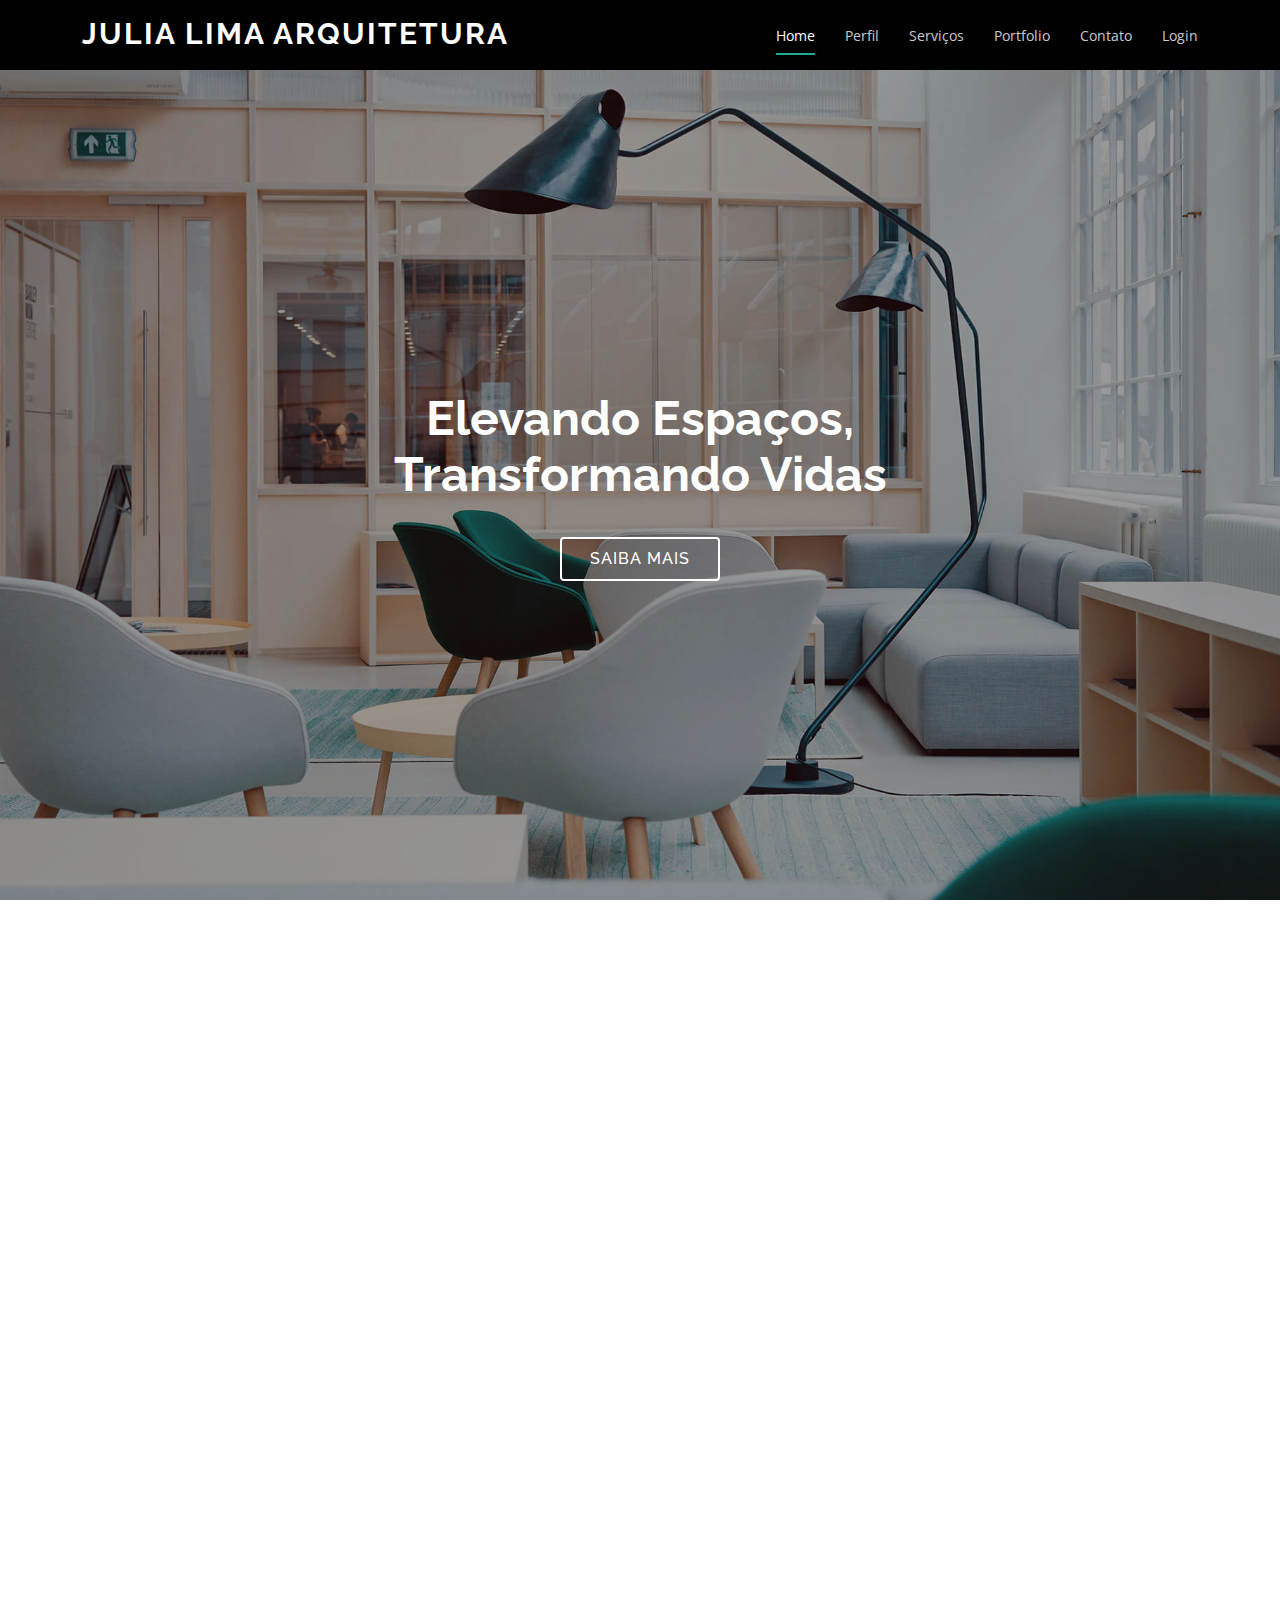
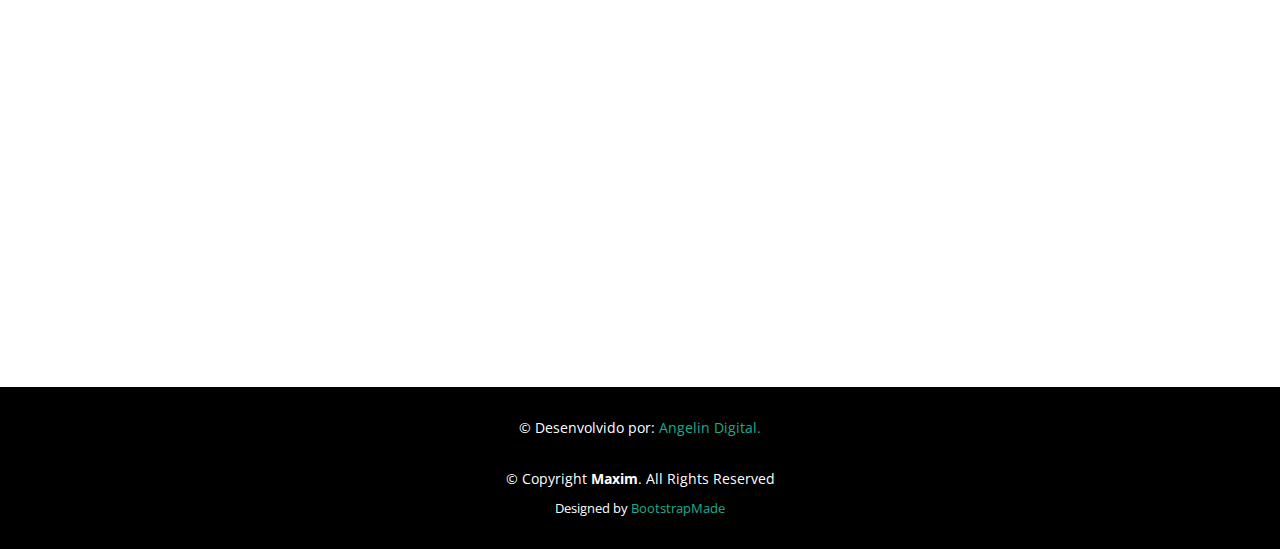
==== index.html @ 2c395875 "Add files via upload" ====
<!DOCTYPE html>
<html lang="pt-br">

<head>
  <meta charset="utf-8">
  <meta content="width=device-width, initial-scale=1.0" name="viewport">

  <title>Julia Lima Arquitetura</title>
  <meta content="Desenvolvimento de projeto de Arquitetura de Interiores " name="description">
  <meta content="projeto de arquitura, projeto comercial, projeto residencial, arquitetura de interiores, desing de interiores, projeto de consultorio, arquiteto belo horizonte, arquiteto itauna, arquitetura" name="keywords">

  <!-- Favicons -->
  <link href="assets/img/logo.ico" rel="icon">

  <!-- Google Fonts -->
  <link href="https://fonts.googleapis.com/css?family=Open+Sans:300,300i,400,400i,600,600i,700,700i|Raleway:300,300i,400,400i,500,500i,600,600i,700,700i|Poppins:300,300i,400,400i,500,500i,600,600i,700,700i" rel="stylesheet">

  <!-- Vendor CSS Files -->
  <link href="assets/vendor/aos/aos.css" rel="stylesheet">
  <link href="assets/vendor/bootstrap/css/bootstrap.min.css" rel="stylesheet">
  <link href="assets/vendor/bootstrap-icons/bootstrap-icons.css" rel="stylesheet">
  <link href="assets/vendor/boxicons/css/boxicons.min.css" rel="stylesheet">
  <link href="assets/vendor/glightbox/css/glightbox.min.css" rel="stylesheet">
  <link href="assets/vendor/swiper/swiper-bundle.min.css" rel="stylesheet">

  <!-- Template Main CSS File -->
  <link href="assets/css/style.css" rel="stylesheet">

  <!-- =======================================================
  * Template Name: Maxim
  * Updated: Sep 18 2023 with Bootstrap v5.3.2
  * Template URL: https://bootstrapmade.com/maxim-free-onepage-bootstrap-theme/
  * Author: BootstrapMade.com
  * License: https://bootstrapmade.com/license/
  ======================================================== -->
</head>

<body>

  <!-- ======= Header ======= -->
  <header id="header" class="fixed-top d-flex align-items-center">
    <div class="container d-flex justify-content-between">

      <div class="logo">
        <h1><a href="index.html">Julia Lima Arquitetura</a></h1>
        <!-- Uncomment below if you prefer to use an image logo -->
        <!-- <a href="index.html"><img src="assets/img/logo.png" alt="" class="img-fluid"></a>-->
      </div>

      <nav id="navbar" class="navbar">
        <ul>
          <li><a class="nav-link scrollto active" href="#hero">Home</a></li>
          <li><a class="nav-link scrollto" href="#about">Perfil</a></li>
          <li><a class="nav-link scrollto" href="#services">Serviços</a></li>
          <li><a class="nav-link scrollto " href="#portfolio">Portfolio</a></li>
          <li><a class="nav-link scrollto" href="#contact">Contato</a></li>
          <li><a class="nav-link scrollto " href="./login.html">Login</a></li>

          
          <!--Comentado abaixo sessão de time e menu dropdown não necessário no momento-->
          <!--
          <li><a class="nav-link scrollto" href="#team">Team</a></li>
          <li class="dropdown"><a href="#"><span>Drop Down</span> <i class="bi bi-chevron-down"></i></a>
            <ul>
              <li><a href="#">Drop Down 1</a></li>
              <li class="dropdown"><a href="#"><span>Deep Drop Down</span> <i class="bi bi-chevron-right"></i></a>
                <ul>
                  <li><a href="#">Deep Drop Down 1</a></li>
                  <li><a href="#">Deep Drop Down 2</a></li>
                  <li><a href="#">Deep Drop Down 3</a></li>
                  <li><a href="#">Deep Drop Down 4</a></li>
                  <li><a href="#">Deep Drop Down 5</a></li>
                </ul>
              </li>
              <li><a href="#">Drop Down 2</a></li>
              <li><a href="#">Drop Down 3</a></li>
              <li><a href="#">Drop Down 4</a></li>
            </ul>
          </li>
          -->
        </ul>
        <i class="bi bi-list mobile-nav-toggle"></i>
      </nav><!-- .navbar -->

    </div>
  </header><!-- End Header -->

  <!-- ======= Hero Section ======= -->
  <section id="hero" class="d-flex flex-column justify-content-center align-items-center">
    <div class="container text-center text-md-left" data-aos="fade-up">
      <h1>Elevando Espaços,<br>Transformando Vidas</h1>
      <h2></h2>
      <a href="#about" class="btn-get-started scrollto">Saiba mais</a>
    </div>
  </section><!-- End Hero -->

  <main id="main">

    <!-- ======= About Section ======= -->
    <section id="about" class="about">
      <div class="container">

        <div class="row">
          <div class="col-xl-6 col-lg-7" data-aos="fade-right">
            <img src="assets/img/julia.jpg" class="img-fluid" alt="">
          </div>
          <div class="col-xl-6 col-lg-5 pt-5 pt-lg-0">
            <h3 data-aos="fade-up">Equilibrando Forma e Função:
            </h3>
            <p data-aos="fade-up">
              Bem-vindo ao nosso escritório, aqui priorizamos espaços funcionais e esteticamente cativantes. Buscamos criar interiores que contem histórias, refletindo a personalidade e necessidades dos clientes. Cada projeto começa com uma compreensão profunda das aspirações do cliente. Valorizamos o equilíbrio entre forma e função, escolhendo cada elemento com propósito. Nosso compromisso com a inovação sustentável é fundamental. A colaboração estreita e transparência são essenciais para resultados excepcionais
            </p>
            <div class="icon-box" data-aos="fade-up">
              <i class="bx bx-receipt"></i>
              <h4>Arquitetura de interiores</h4>
              <p>Nosso escritório é especializado em arquitetura de interiores</p>
            </div>

            <div class="icon-box" data-aos="fade-up" data-aos-delay="100">
              <i class="bx bx-cube-alt"></i>
              <h4>Atendimento presencial </h4>
              <p> Atendimento presencial em Belo Horizonte, Itaúna e em toda região</p>
            </div>

            <div class="icon-box" data-aos="fade-up" data-aos-delay="200">
              <i class="bx bx-cube-alt"></i>
              <h4>Atendimento Virtual</h4>
              <p>Atendimento virtual em todo o Brasil</p>
            </div>

          </div>
        </div>

      </div>
    </section><!-- End About Section -->

    <!-- ======= Services Section ======= -->
    <section id="services" class="services section-bg">
      <div class="container">

        <div class="section-title" data-aos="fade-up">
          <h2>Serviços Oferecidos </h2>
          <p>Aqui está demonstração dos serviços ofereçidos pelo escritório</p>
        </div>

        <div class="row">
          <div class="col-md-6 col-lg-3 d-flex align-items-stretch mb-5 mb-lg-0" data-aos="fade-up">
            <div class="icon-box icon-box-pink">
              <div class="icon"><i class="bx bxl-dribbble"></i></div>
              <h4 class="title"><a href="">Projeto Residencial de Interiores</a></h4>
              <p class="description">Criação de ambientes acolhedores e funcionais para residências.</p>
            </div>
          </div>

          <div class="col-md-6 col-lg-3 d-flex align-items-stretch mb-5 mb-lg-0" data-aos="fade-up" data-aos-delay="100">
            <div class="icon-box icon-box-cyan">
              <div class="icon"><i class="bx bx-file"></i></div>
              <h4 class="title"><a href="">Design de Espaços Comerciais</a></h4>
              <p class="description">
                Ambientes atraentes e funcionais para estabelecimentos comerciais.
              </p>
            </div>
          </div>

          <div class="col-md-6 col-lg-3 d-flex align-items-stretch mb-5 mb-lg-0" data-aos="fade-up" data-aos-delay="200">
            <div class="icon-box icon-box-green">
              <div class="icon"><i class="bx bx-tachometer"></i></div>
              <h4 class="title"><a href="">Planejamento de Ambientes Corporativo</a></h4>
              <p class="description">
                Escritórios eficientes e inspiradores para ambientes de trabalho.
              </p>
            </div>
          </div>

          <div class="col-md-6 col-lg-3 d-flex align-items-stretch mb-5 mb-lg-0" data-aos="fade-up" data-aos-delay="300">
            <div class="icon-box icon-box-blue">
              <div class="icon"><i class="bx bx-world"></i></div>
              <h4 class="title"><a href="">Consultoria em Design de Interiores</a></h4>
              <p class="description">
                Orientações especializadas em design.</p>
            </div>
          </div>

        </div>

      </div>
    </section><!-- End Services Section -->

    <!-- ======= Steps Section ======= -->
    <!--
    <section id="steps" class="steps section-bg">
      <div class="container">

        <div class="row no-gutters">
          <h3 data-aos="fade-up">Saiba mais como funciona um projeto de arquitetura de Interiores</h3>

          <div class="col-lg-4 col-md-6 content-item" data-aos="fade-in">
            <span>01</span>
            <h4>Briefing</h4>
            <p>Explicação de como é </p>
          </div>

          <div class="col-lg-4 col-md-6 content-item" data-aos="fade-in" data-aos-delay="100">
            <span>02</span>
            <h4>Pré Projeto</h4>
            <p>Dolorem est fugiat occaecati voluptate velit esse. Dicta veritatis dolor quod et vel dire leno para dest</p>
          </div>

          <div class="col-lg-4 col-md-6 content-item" data-aos="fade-in" data-aos-delay="200">
            <span>03</span>
            <h4> Projeto</h4>
            <p>Molestiae officiis omnis illo asperiores. Aut doloribus vitae sunt debitis quo vel nam quis</p>
          </div>

          <div class="col-lg-4 col-md-6 content-item" data-aos="fade-in" data-aos-delay="300">
            <span>04</span>
            <h4>Execução </h4>
            <p>Inventore quo sint a sint rerum. Distinctio blanditiis deserunt quod soluta quod nam mider lando casa</p>
          </div>

          <div class="col-lg-4 col-md-6 content-item" data-aos="fade-in" data-aos-delay="400">
            <span>05</span>
            <h4>Sapiente Magnam</h4>
            <p>Vitae dolorem in deleniti ipsum omnis tempore voluptatem. Qui possimus est repellendus est quibusdam</p>
          </div>

          <div class="col-lg-4 col-md-6 content-item" data-aos="fade-in" data-aos-delay="500">
            <span>06</span>
            <h4>Facilis Impedit</h4>
            <p>Quis eum numquam veniam ea voluptatibus voluptas. Excepturi aut nostrum repudiandae voluptatibus corporis sequi</p>
          </div>

        </div>

      </div>
    </section>--><!-- End Steps Section -->

    <!-- Vou comentar a página de features pois não vai ser util no momento--> 
    <!-- ======= Features Section ======= -->
    <!--
    <section id="features" class="features">
      <div class="container">

        <div class="row">
          <div class="col-lg-4 mb-5 mb-lg-0" data-aos="fade-right">
            <ul class="nav nav-tabs flex-column">
              <li class="nav-item">
                <a class="nav-link active show" data-bs-toggle="tab" href="#tab-1">
                  <h4>Modi sit est</h4>
                  <p>Quis excepturi porro totam sint earum quo nulla perspiciatis eius.</p>
                </a>
              </li>
              <li class="nav-item mt-2">
                <a class="nav-link" data-bs-toggle="tab" href="#tab-2">
                  <h4>Unde praesentium sed</h4>
                  <p>Voluptas vel esse repudiandae quo excepturi.</p>
                </a>
              </li>
              <li class="nav-item mt-2">
                <a class="nav-link" data-bs-toggle="tab" href="#tab-3">
                  <h4>Pariatur explicabo vel</h4>
                  <p>Velit veniam ipsa sit nihil blanditiis mollitia natus.</p>
                </a>
              </li>
              <li class="nav-item mt-2">
                <a class="nav-link" data-bs-toggle="tab" href="#tab-4">
                  <h4>Nostrum qui quasi</h4>
                  <p>Ratione hic sapiente nostrum doloremque illum nulla praesentium id</p>
                </a>
              </li>
            </ul>
          </div>
          <div class="col-lg-7 ml-auto" data-aos="fade-left">
            <div class="tab-content">
              <div class="tab-pane active show" id="tab-1">
                <figure>
                  <img src="assets/img/features-1.png" alt="" class="img-fluid">
                </figure>
              </div>
              <div class="tab-pane" id="tab-2">
                <figure>
                  <img src="assets/img/features-2.png" alt="" class="img-fluid">
                </figure>
              </div>
              <div class="tab-pane" id="tab-3">
                <figure>
                  <img src="assets/img/features-3.png" alt="" class="img-fluid">
                </figure>
              </div>
              <div class="tab-pane" id="tab-4">
                <figure>
                  <img src="assets/img/features-4.png" alt="" class="img-fluid">
                </figure>
              </div>
            </div>
          </div>
        </div>

      </div>
    -->
    </section><!-- End Features Section -->
  
    <!-- Vou comentar seção abaixo pois ainda não temos-->


    <!-- ======= Testimonials Section ======= -->
    <!--
    <section id="testimonials" class="testimonials">
      <div class="container">

        <div class="section-title" data-aos="fade-up">
          <h2>Testimonials</h2>
          <p>Magnam dolores commodi suscipit. Necessitatibus eius consequatur ex aliquid fuga eum quidem. Sit sint consectetur velit. Quisquam quos quisquam cupiditate. Et nemo qui impedit suscipit alias ea. Quia fugiat sit in iste officiis commodi quidem hic quas.</p>
        </div>

        <div class="testimonials-slider swiper" data-aos="fade-up" data-aos-delay="100">
          <div class="swiper-wrapper">

            <div class="swiper-slide">
              <div class="testimonial-item">
                <p>
                  <i class="bx bxs-quote-alt-left quote-icon-left"></i>
                  Proin iaculis purus consequat sem cure digni ssim donec porttitora entum suscipit rhoncus. Accusantium quam, ultricies eget id, aliquam eget nibh et. Maecen aliquam, risus at semper.
                  <i class="bx bxs-quote-alt-right quote-icon-right"></i>
                </p>
                <img src="assets/img/testimonials/testimonials-1.jpg" class="testimonial-img" alt="">
                <h3>Saul Goodman</h3>
                <h4>Ceo &amp; Founder</h4>
              </div>
            </div>
            
            < End testimonial item >
            Outros itens de Testimonial são identicos, exclui os demais
          </div>
          <div class="swiper-pagination"></div>
        </div>

      </div> 
   
    </section> --><!-- End Testimonials Section -->

    <!-- ======= Portfolio Section ======= -->
    <section id="portfolio" class="portfolio section-bg">
      <div class="container">

        <div class="section-title" data-aos="fade-up">
          <h2>Portfolio</h2>
          <p>Conheça mais sobre nossos projetos</p>
        </div>

        <div class="row" data-aos="fade-up">
          <div class="col-lg-12 d-flex justify-content-center">
            <ul id="portfolio-flters">
              <li data-filter="*" class="filter-active">Todos</li>
              <li data-filter=".filter-resQ">Quartos</li>
              <li data-filter=".filter-resS">Salas</li>
              <li data-filter=".filter-comerc">Comerciais</li>
              <li data-filter=".filter-consult">Consultórios</li>

            </ul>
          </div>
        </div>

        <div class="row portfolio-container" data-aos="fade-up">

          <div class="col-lg-4 col-md-6 portfolio-item filter-app">
            <div class="portfolio-wrap">
              <img src="assets/img/portfolio/portfolio-1.jpg" class="img-fluid" alt="">
              <div class="portfolio-info">
                <h4>Itaúna</h4>
                <p>Quarto</p>
                <div class="portfolio-links">
                  <a href="assets/img/portfolio/portfolio-1.jpg" data-gallery="portfolioGallery" class="portfolio-lightbox" title="App 1"><i class="bx bx-plus"></i></a>
                  <a href="portfolio-details.html" title="More Details"><i class="bx bx-link"></i></a>
                </div>
              </div>
            </div>
          </div>

          <div class="col-lg-4 col-md-6 portfolio-item filter-web">
            <div class="portfolio-wrap">
              <img src="assets/img/portfolio/portfolio-2.jpg" class="img-fluid" alt="">
              <div class="portfolio-info">
                <h4>Savassi</h4>
                <p>Quarto casal</p>
                <div class="portfolio-links">
                  <a href="assets/img/portfolio/portfolio-2.jpg" data-gallery="portfolioGallery" class="portfolio-lightbox" title="Web 3"><i class="bx bx-plus"></i></a>
                  <a href="portfolio-details.html" title="More Details"><i class="bx bx-link"></i></a>
                </div>
              </div>
            </div>
          </div>

          <div class="col-lg-4 col-md-6 portfolio-item filter-comerc">
            <div class="portfolio-wrap">
              <img src="./assets/img/portfolio/armazem-1.jpg" class="img-fluid" alt="">
              <div class="portfolio-info">
                <h4>Armázem 85</h4>
                <p>Mercado de produtos</p>
                <div class="portfolio-links">
                  <a href="./assets/img/portfolio/armazem-1.jpg" data-gallery="portfolioGallery" class="portfolio-lightbox" title="Armazem 85"><i class="bx bx-plus"></i></a>
                  <a href="./portfolio-pages/armazem85.html" title=" Saiba mais"><i class="bx bx-link"></i></a>
                </div>
              </div>
            </div>
          </div>



        </div>

      </div>
    </section><!-- End Portfolio Section -->
    <!-- Por enquanto sem time de escritorio, adiconar posteriormente-->
    <!-- ======= Team Section ======= -->
    <!--
    <section id="team" class="team">
      <div class="container">

        <div class="section-title" data-aos="fade-up">
          <h2>Team</h2>
          <p>Magnam dolores commodi suscipit. Necessitatibus eius consequatur ex aliquid fuga eum quidem. Sit sint consectetur velit. Quisquam quos quisquam cupiditate. Et nemo qui impedit suscipit alias ea. Quia fugiat sit in iste officiis commodi quidem hic quas.</p>
        </div>

        <div class="row">

          <div class="col-xl-3 col-lg-4 col-md-6" data-aos="fade-up">
            <div class="member">
              <img src="assets/img/team/team-1.jpg" class="img-fluid" alt="">
              <div class="member-info">
                <div class="member-info-content">
                  <h4>Walter White</h4>
                  <span>Chief Executive Officer</span>
                </div>
                <div class="social">
                  <a href=""><i class="bi bi-twitter"></i></a>
                  <a href=""><i class="bi bi-facebook"></i></a>
                  <a href=""><i class="bi bi-instagram"></i></a>
                  <a href=""><i class="bi bi-linkedin"></i></a>
                </div>
              </div>
            </div>
          </div>

          <div class="col-xl-3 col-lg-4 col-md-6" data-aos="fade-up" data-aos-delay="100">
            <div class="member">
              <img src="assets/img/team/team-2.jpg" class="img-fluid" alt="">
              <div class="member-info">
                <div class="member-info-content">
                  <h4>Sarah Jhonson</h4>
                  <span>Product Manager</span>
                </div>
                <div class="social">
                  <a href=""><i class="bi bi-twitter"></i></a>
                  <a href=""><i class="bi bi-facebook"></i></a>
                  <a href=""><i class="bi bi-instagram"></i></a>
                  <a href=""><i class="bi bi-linkedin"></i></a>
                </div>
              </div>
            </div>
          </div>

          <div class="col-xl-3 col-lg-4 col-md-6" data-aos="fade-up" data-aos-delay="200">
            <div class="member">
              <img src="assets/img/team/team-3.jpg" class="img-fluid" alt="">
              <div class="member-info">
                <div class="member-info-content">
                  <h4>William Anderson</h4>
                  <span>CTO</span>
                </div>
                <div class="social">
                  <a href=""><i class="bi bi-twitter"></i></a>
                  <a href=""><i class="bi bi-facebook"></i></a>
                  <a href=""><i class="bi bi-instagram"></i></a>
                  <a href=""><i class="bi bi-linkedin"></i></a>
                </div>
              </div>
            </div>
          </div>

          <div class="col-xl-3 col-lg-4 col-md-6" data-aos="fade-up" data-aos-delay="300">
            <div class="member">
              <img src="assets/img/team/team-4.jpg" class="img-fluid" alt="">
              <div class="member-info">
                <div class="member-info-content">
                  <h4>Amanda Jepson</h4>
                  <span>Accountant</span>
                </div>
                <div class="social">
                  <a href=""><i class="bi bi-twitter"></i></a>
                  <a href=""><i class="bi bi-facebook"></i></a>
                  <a href=""><i class="bi bi-instagram"></i></a>
                  <a href=""><i class="bi bi-linkedin"></i></a>
                </div>
              </div>
            </div>
          </div>

        </div>

      </div>
    </section>--><!-- End Team Section -->

    <!-- ======= F.A.Q Section ======= -->
    <!--
    <section id="faq" class="faq section-bg">
      <div class="container">

        <div class="section-title" data-aos="fade-up">
          <h2>Dúvidas comuns e perguntas frequentes</h2>
          <p>Magnam dolores commodi suscipit. Necessitatibus eius consequatur ex aliquid fuga eum quidem. Sit sint consectetur velit. Quisquam quos quisquam cupiditate. Et nemo qui impedit suscipit alias ea. Quia fugiat sit in iste officiis commodi quidem hic quas.</p>
        </div>

        <div class="faq-list">
          <ul>
            <li data-aos="fade-up">
              <i class="bx bx-help-circle icon-help"></i> <a data-bs-toggle="collapse" class="collapse" data-bs-target="#faq-list-1">Non consectetur a erat nam at lectus urna duis? <i class="bx bx-chevron-down icon-show"></i><i class="bx bx-chevron-up icon-close"></i></a>
              <div id="faq-list-1" class="collapse show" data-bs-parent=".faq-list">
                <p>
                  Feugiat pretium nibh ipsum consequat. Tempus iaculis urna id volutpat lacus laoreet non curabitur gravida. Venenatis lectus magna fringilla urna porttitor rhoncus dolor purus non.
                </p>
              </div>
            </li>

            <li data-aos="fade-up" data-aos-delay="100">
              <i class="bx bx-help-circle icon-help"></i> <a data-bs-toggle="collapse" data-bs-target="#faq-list-2" class="collapsed">Feugiat scelerisque varius morbi enim nunc? <i class="bx bx-chevron-down icon-show"></i><i class="bx bx-chevron-up icon-close"></i></a>
              <div id="faq-list-2" class="collapse" data-bs-parent=".faq-list">
                <p>
                  Dolor sit amet consectetur adipiscing elit pellentesque habitant morbi. Id interdum velit laoreet id donec ultrices. Fringilla phasellus faucibus scelerisque eleifend donec pretium. Est pellentesque elit ullamcorper dignissim. Mauris ultrices eros in cursus turpis massa tincidunt dui.
                </p>
              </div>
            </li>

            <li data-aos="fade-up" data-aos-delay="200">
              <i class="bx bx-help-circle icon-help"></i> <a data-bs-toggle="collapse" data-bs-target="#faq-list-3" class="collapsed">Dolor sit amet consectetur adipiscing elit? <i class="bx bx-chevron-down icon-show"></i><i class="bx bx-chevron-up icon-close"></i></a>
              <div id="faq-list-3" class="collapse" data-bs-parent=".faq-list">
                <p>
                  Eleifend mi in nulla posuere sollicitudin aliquam ultrices sagittis orci. Faucibus pulvinar elementum integer enim. Sem nulla pharetra diam sit amet nisl suscipit. Rutrum tellus pellentesque eu tincidunt. Lectus urna duis convallis convallis tellus. Urna molestie at elementum eu facilisis sed odio morbi quis
                </p>
              </div>
            </li>

            <li data-aos="fade-up" data-aos-delay="300">
              <i class="bx bx-help-circle icon-help"></i> <a data-bs-toggle="collapse" data-bs-target="#faq-list-4" class="collapsed">Tempus quam pellentesque nec nam aliquam sem et tortor consequat? <i class="bx bx-chevron-down icon-show"></i><i class="bx bx-chevron-up icon-close"></i></a>
              <div id="faq-list-4" class="collapse" data-bs-parent=".faq-list">
                <p>
                  Molestie a iaculis at erat pellentesque adipiscing commodo. Dignissim suspendisse in est ante in. Nunc vel risus commodo viverra maecenas accumsan. Sit amet nisl suscipit adipiscing bibendum est. Purus gravida quis blandit turpis cursus in.
                </p>
              </div>
            </li>

            <li data-aos="fade-up" data-aos-delay="400">
              <i class="bx bx-help-circle icon-help"></i> <a data-bs-toggle="collapse" data-bs-target="#faq-list-5" class="collapsed">Tortor vitae purus faucibus ornare. Varius vel pharetra vel turpis nunc eget lorem dolor? <i class="bx bx-chevron-down icon-show"></i><i class="bx bx-chevron-up icon-close"></i></a>
              <div id="faq-list-5" class="collapse" data-bs-parent=".faq-list">
                <p>
                  Laoreet sit amet cursus sit amet dictum sit amet justo. Mauris vitae ultricies leo integer malesuada nunc vel. Tincidunt eget nullam non nisi est sit amet. Turpis nunc eget lorem dolor sed. Ut venenatis tellus in metus vulputate eu scelerisque.
                </p>
              </div>
            </li>

          </ul>
        </div>

      </div>
    </section>--><!-- End F.A.Q Section -->

    <!-- ======= Contact Section ======= -->
    <section id="contact" class="contact">
      <div class="container">

        <div class="section-title" data-aos="fade-up">
          <h2>Contato:</h2>
          <p>Entre em contato e descubra como podemos transformar seus espaços em lugares de inspiração e conforto, onde cada detalhe é um reflexo autêntico de quem você é. Juntos, vamos criar ambientes que transcendem o ordinário e se tornam verdadeiramente extraordinários.
          </p>
        </div>

        <div class="row no-gutters justify-content-center" data-aos="fade-up">

          <div class="col-lg-5 d-flex align-items-stretch">
            <div class="info">
              <!-- comentar endereço uma vez que não temos-->
              <!--
              <div class="address">
                <i class="bi bi-geo-alt"></i>
                <h4>Localização:</h4>
                <p>A108 Adam Street, New York, NY 535022</p>
              </div> -->

              <div class="email mt-4">
                <a href="mailto:arquitetura.julialima@gmail.com"><i class="bi bi-envelope"></i></a>
                <h4>Email:</h4>
                <a href="mailto:arquitetura.julialima@gmail.com"><p>arquitetura.julialima@gmail.com</p></a>
              </div>

              <div class="phone mt-4">
                <i class="bi bi-phone"></i>
                <h4>Telefone:</h4>
                <p>+37 9939 9921</p>
              </div>

              <div class="phone mt-4">
                <a href="https://wa.me/5537999399921/?text=Estou%20interessado%20%20em projeto%20de%20arquitetura"><i class="bi bi-whatsapp"></i></a>
                <h4>Whats App</h4>
                <a class="link-body-emphasis"  href="https://wa.me/5537999399921/?text=Estou%20interessado%20%20em projeto%20de%20arquitetura"><p>Se preferir entre em contato através do waths app no número acima</p></a>

              </div>

              <div class="phone mt-4">
                <a href="https://www.instagram.com/julialima.arquitetura/"><i class="bi bi-instagram"></i></a>
                <h4>Instagram</h4>
                <a class="link-body-emphasis"  href="https://www.instagram.com/julialima.arquitetura/"><p>Se preferir entre em contato através do Instagrame veja por lá outros projetos</p></a>

              </div>

            </div>

          </div>
          <!-- mapa do google oculto por ora-->
          <!--

          <div class="col-lg-5 d-flex align-items-stretch">
            <iframe style="border:0; width: 100%; height: 270px;" src="https://www.google.com/maps/embed?pb=!1m14!1m8!1m3!1d12097.433213460943!2d-74.0062269!3d40.7101282!3m2!1i1024!2i768!4f13.1!3m3!1m2!1s0x0%3A0xb89d1fe6bc499443!2sDowntown+Conference+Center!5e0!3m2!1smk!2sbg!4v1539943755621" frameborder="0" allowfullscreen></iframe>
          </div>
          -->

        </div>
        <!--Formulario de contato oculto por ora-->
        <!--

        <div class="row mt-5 justify-content-center" data-aos="fade-up">
          <div class="col-lg-10">
            <form action="forms/contact.php" method="post" role="form" class="php-email-form">
              <div class="row">
                <div class="col-md-6 form-group">
                  <input type="text" name="name" class="form-control" id="name" placeholder="Your Name" required>
                </div>
                <div class="col-md-6 form-group mt-3 mt-md-0">
                  <input type="email" class="form-control" name="email" id="email" placeholder="Your Email" required>
                </div>
              </div>
              <div class="form-group mt-3">
                <input type="text" class="form-control" name="subject" id="subject" placeholder="Subject" required>
              </div>
              <div class="form-group mt-3">
                <textarea class="form-control" name="message" rows="5" placeholder="Message" required></textarea>
              </div>
              <div class="my-3">
                <div class="loading">Loading</div>
                <div class="error-message"></div>
                <div class="sent-message">Your message has been sent. Thank you!</div>
              </div>
              <div class="text-center"><button type="submit">Send Message</button></div>
            </form>
          </div>

        </div>
        -->

      </div>
    </section><!-- End Contact Section -->

  </main><!-- End #main -->

  <!-- ======= Footer ======= -->
  <footer id="footer">
    <!--
    <div class="footer-top">
      <div class="container">
        <div class="row">

          <div class="col-lg-3 col-md-6">
            <div class="footer-info">
              
              <h3>Maxim</h3>
              <p>
                A108 Adam Street <br>
                NY 535022, USA<br><br>
                <strong>Phone:</strong> +1 5589 55488 55<br>
                <strong>Email:</strong> info@example.com<br>
              </p>
            
              <h4>Acompanhe nossas redes sociais</h4>
              <div class="social-links mt-3">
                <a href="#" class="facebook"><i class="bx bxl-facebook"></i></a>
                <a href="#" class="instagram"><i class="bx bxl-instagram"></i></a>
              </div>
            </div>
          </div>
        

          <div class="col-lg-2 col-md-6 footer-links">
            <h4>Links Uteis</h4>
            <ul>
              <li><i class="bx bx-chevron-right"></i> <a href="#">Home</a></li>
              <li><i class="bx bx-chevron-right"></i> <a href="#">Àrea do cliente</a></li>
              <li><i class="bx bx-chevron-right"></i> <a href="#">Àrea do arquiteto</a></li>

            </ul>
          </div>
          

        </div>
      </div>
    </div>
      -->

    <div class="container">
      <div class="copyright">
        &copy; Desenvolvido por: <span><a href="https://drummondmd.github.io/angelin/">Angelin Digital.</a></span>
      </div>
      <div class="copyright">
        &copy; Copyright <strong><span>Maxim</span></strong>. All Rights Reserved
      </div>
      <div class="credits">
        <!-- All the links in the footer should remain intact. -->
        <!-- You can delete the links only if you purchased the pro version. -->
        <!-- Licensing information: https://bootstrapmade.com/license/ -->
        <!-- Purchase the pro version with working PHP/AJAX contact form: https://bootstrapmade.com/maxim-free-onepage-bootstrap-theme/ -->
        Designed by <a href="https://bootstrapmade.com/">BootstrapMade</a>
      </div>
    </div>
  </footer><!-- End Footer -->

  <a href="#" class="back-to-top d-flex align-items-center justify-content-center"><i class="bi bi-arrow-up-short"></i></a>

  <!-- Vendor JS Files -->
  <script src="assets/vendor/aos/aos.js"></script>
  <script src="assets/vendor/bootstrap/js/bootstrap.bundle.min.js"></script>
  <script src="assets/vendor/glightbox/js/glightbox.min.js"></script>
  <script src="assets/vendor/isotope-layout/isotope.pkgd.min.js"></script>
  <script src="assets/vendor/swiper/swiper-bundle.min.js"></script>
  <script src="assets/vendor/php-email-form/validate.js"></script>

  <!-- Template Main JS File -->
  <script src="assets/js/main.js"></script>

</body>

</html>
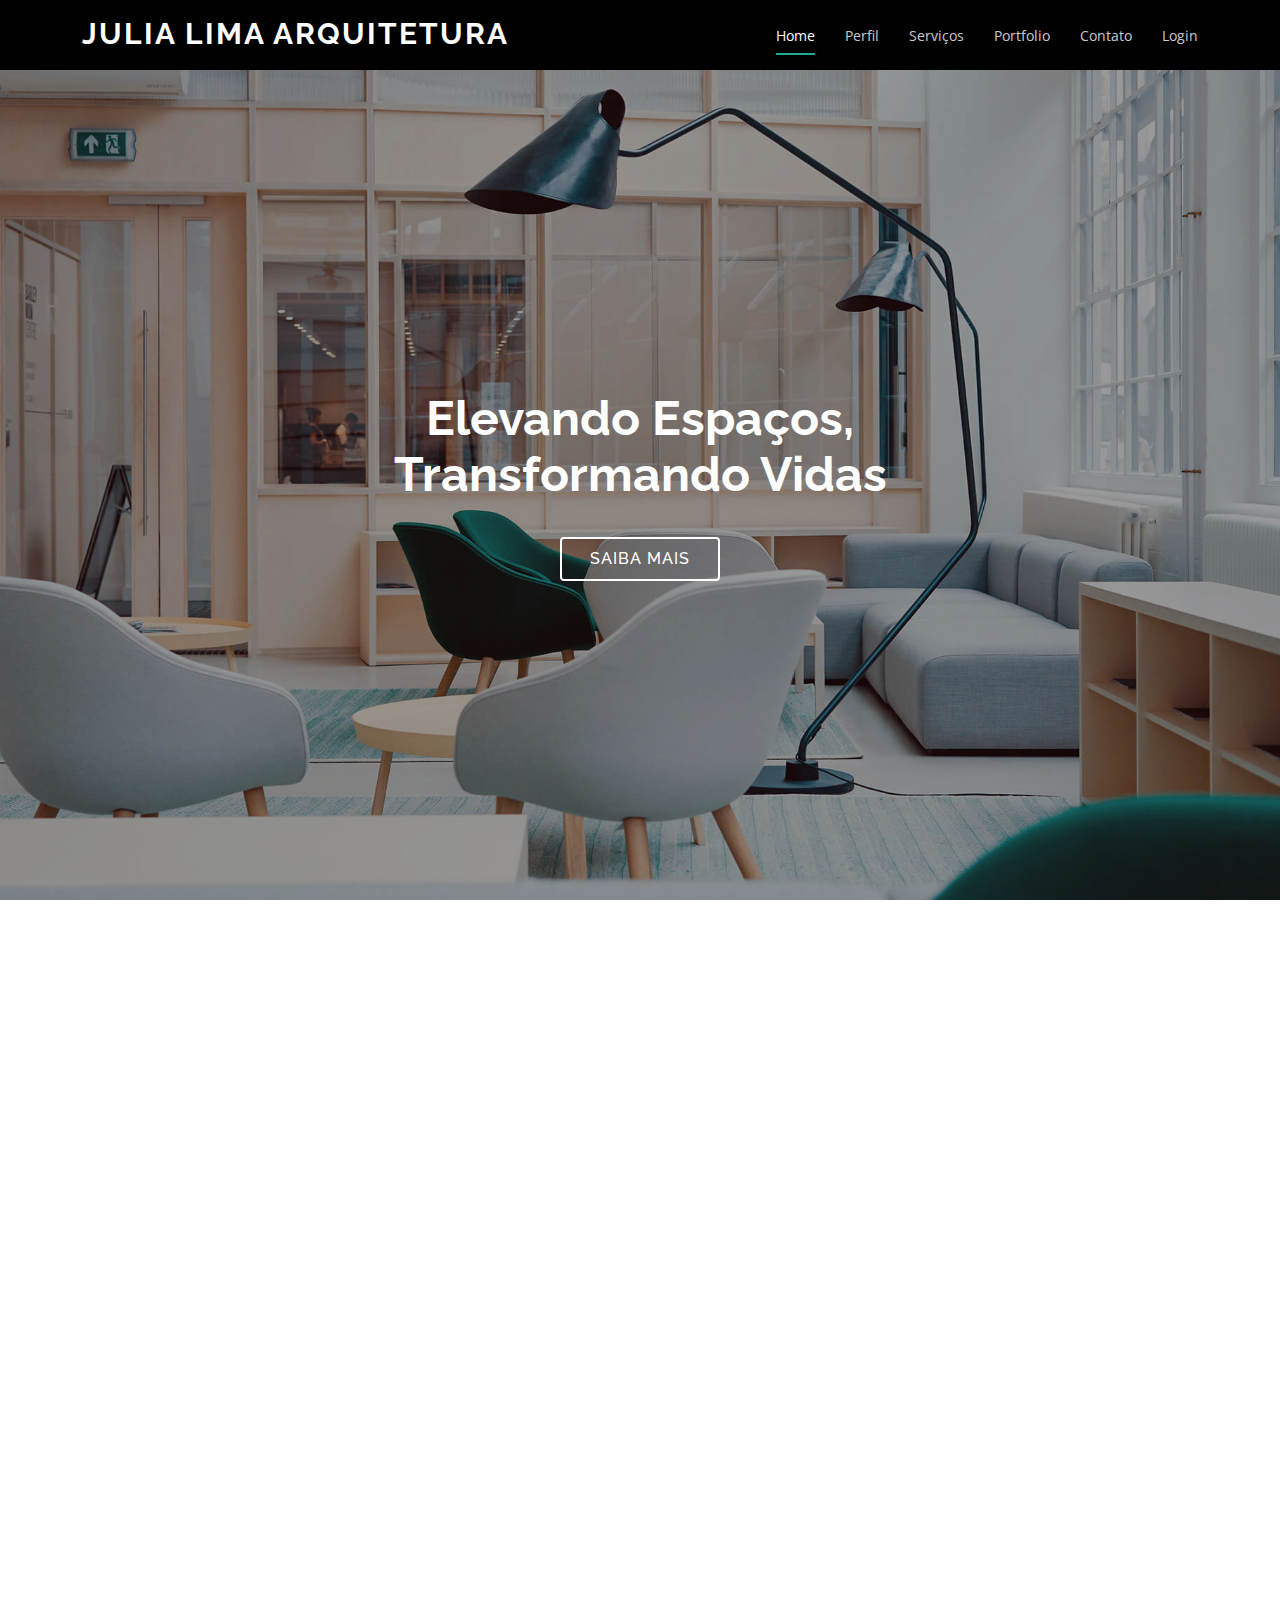
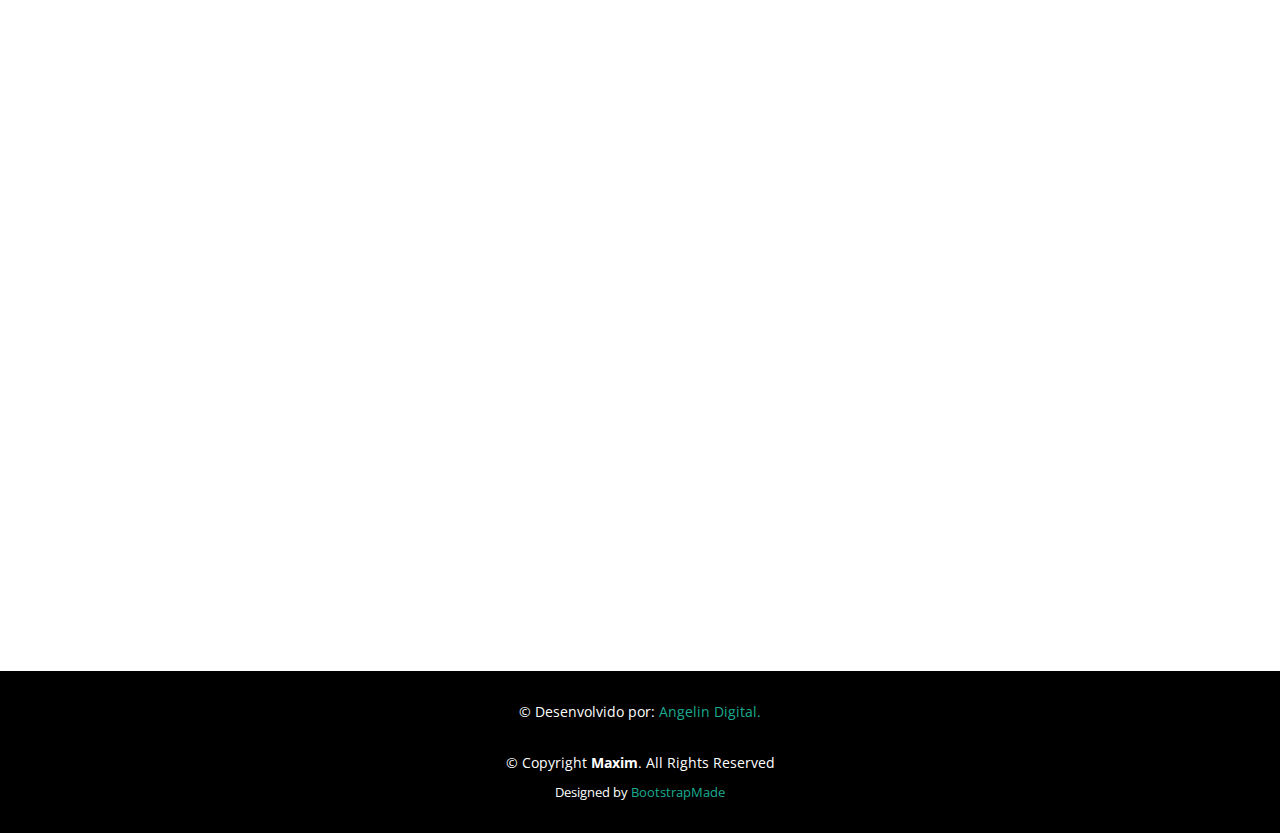
==== commit 918b39dc: "Adicionado bebe, vitorelisa, e ajustado armazem com titulo e descrição" ====
--- a/index.html
+++ b/index.html
@@ -186,158 +186,7 @@
       </div>
     </section><!-- End Services Section -->
 
-    <!-- ======= Steps Section ======= -->
-    <!--
-    <section id="steps" class="steps section-bg">
-      <div class="container">
-
-        <div class="row no-gutters">
-          <h3 data-aos="fade-up">Saiba mais como funciona um projeto de arquitetura de Interiores</h3>
-
-          <div class="col-lg-4 col-md-6 content-item" data-aos="fade-in">
-            <span>01</span>
-            <h4>Briefing</h4>
-            <p>Explicação de como é </p>
-          </div>
-
-          <div class="col-lg-4 col-md-6 content-item" data-aos="fade-in" data-aos-delay="100">
-            <span>02</span>
-            <h4>Pré Projeto</h4>
-            <p>Dolorem est fugiat occaecati voluptate velit esse. Dicta veritatis dolor quod et vel dire leno para dest</p>
-          </div>
-
-          <div class="col-lg-4 col-md-6 content-item" data-aos="fade-in" data-aos-delay="200">
-            <span>03</span>
-            <h4> Projeto</h4>
-            <p>Molestiae officiis omnis illo asperiores. Aut doloribus vitae sunt debitis quo vel nam quis</p>
-          </div>
-
-          <div class="col-lg-4 col-md-6 content-item" data-aos="fade-in" data-aos-delay="300">
-            <span>04</span>
-            <h4>Execução </h4>
-            <p>Inventore quo sint a sint rerum. Distinctio blanditiis deserunt quod soluta quod nam mider lando casa</p>
-          </div>
-
-          <div class="col-lg-4 col-md-6 content-item" data-aos="fade-in" data-aos-delay="400">
-            <span>05</span>
-            <h4>Sapiente Magnam</h4>
-            <p>Vitae dolorem in deleniti ipsum omnis tempore voluptatem. Qui possimus est repellendus est quibusdam</p>
-          </div>
-
-          <div class="col-lg-4 col-md-6 content-item" data-aos="fade-in" data-aos-delay="500">
-            <span>06</span>
-            <h4>Facilis Impedit</h4>
-            <p>Quis eum numquam veniam ea voluptatibus voluptas. Excepturi aut nostrum repudiandae voluptatibus corporis sequi</p>
-          </div>
-
-        </div>
-
-      </div>
-    </section>--><!-- End Steps Section -->
-
-    <!-- Vou comentar a página de features pois não vai ser util no momento--> 
-    <!-- ======= Features Section ======= -->
-    <!--
-    <section id="features" class="features">
-      <div class="container">
-
-        <div class="row">
-          <div class="col-lg-4 mb-5 mb-lg-0" data-aos="fade-right">
-            <ul class="nav nav-tabs flex-column">
-              <li class="nav-item">
-                <a class="nav-link active show" data-bs-toggle="tab" href="#tab-1">
-                  <h4>Modi sit est</h4>
-                  <p>Quis excepturi porro totam sint earum quo nulla perspiciatis eius.</p>
-                </a>
-              </li>
-              <li class="nav-item mt-2">
-                <a class="nav-link" data-bs-toggle="tab" href="#tab-2">
-                  <h4>Unde praesentium sed</h4>
-                  <p>Voluptas vel esse repudiandae quo excepturi.</p>
-                </a>
-              </li>
-              <li class="nav-item mt-2">
-                <a class="nav-link" data-bs-toggle="tab" href="#tab-3">
-                  <h4>Pariatur explicabo vel</h4>
-                  <p>Velit veniam ipsa sit nihil blanditiis mollitia natus.</p>
-                </a>
-              </li>
-              <li class="nav-item mt-2">
-                <a class="nav-link" data-bs-toggle="tab" href="#tab-4">
-                  <h4>Nostrum qui quasi</h4>
-                  <p>Ratione hic sapiente nostrum doloremque illum nulla praesentium id</p>
-                </a>
-              </li>
-            </ul>
-          </div>
-          <div class="col-lg-7 ml-auto" data-aos="fade-left">
-            <div class="tab-content">
-              <div class="tab-pane active show" id="tab-1">
-                <figure>
-                  <img src="assets/img/features-1.png" alt="" class="img-fluid">
-                </figure>
-              </div>
-              <div class="tab-pane" id="tab-2">
-                <figure>
-                  <img src="assets/img/features-2.png" alt="" class="img-fluid">
-                </figure>
-              </div>
-              <div class="tab-pane" id="tab-3">
-                <figure>
-                  <img src="assets/img/features-3.png" alt="" class="img-fluid">
-                </figure>
-              </div>
-              <div class="tab-pane" id="tab-4">
-                <figure>
-                  <img src="assets/img/features-4.png" alt="" class="img-fluid">
-                </figure>
-              </div>
-            </div>
-          </div>
-        </div>
-
-      </div>
-    -->
     </section><!-- End Features Section -->
-  
-    <!-- Vou comentar seção abaixo pois ainda não temos-->
-
-
-    <!-- ======= Testimonials Section ======= -->
-    <!--
-    <section id="testimonials" class="testimonials">
-      <div class="container">
-
-        <div class="section-title" data-aos="fade-up">
-          <h2>Testimonials</h2>
-          <p>Magnam dolores commodi suscipit. Necessitatibus eius consequatur ex aliquid fuga eum quidem. Sit sint consectetur velit. Quisquam quos quisquam cupiditate. Et nemo qui impedit suscipit alias ea. Quia fugiat sit in iste officiis commodi quidem hic quas.</p>
-        </div>
-
-        <div class="testimonials-slider swiper" data-aos="fade-up" data-aos-delay="100">
-          <div class="swiper-wrapper">
-
-            <div class="swiper-slide">
-              <div class="testimonial-item">
-                <p>
-                  <i class="bx bxs-quote-alt-left quote-icon-left"></i>
-                  Proin iaculis purus consequat sem cure digni ssim donec porttitora entum suscipit rhoncus. Accusantium quam, ultricies eget id, aliquam eget nibh et. Maecen aliquam, risus at semper.
-                  <i class="bx bxs-quote-alt-right quote-icon-right"></i>
-                </p>
-                <img src="assets/img/testimonials/testimonials-1.jpg" class="testimonial-img" alt="">
-                <h3>Saul Goodman</h3>
-                <h4>Ceo &amp; Founder</h4>
-              </div>
-            </div>
-            
-            < End testimonial item >
-            Outros itens de Testimonial são identicos, exclui os demais
-          </div>
-          <div class="swiper-pagination"></div>
-        </div>
-
-      </div> 
-   
-    </section> --><!-- End Testimonials Section -->
 
     <!-- ======= Portfolio Section ======= -->
     <section id="portfolio" class="portfolio section-bg">
@@ -354,6 +203,7 @@
               <li data-filter="*" class="filter-active">Todos</li>
               <li data-filter=".filter-resQ">Quartos</li>
               <li data-filter=".filter-resS">Salas</li>
+              <li data-filter=".filter-resS">Cozinhas e Lavanderias</li>
               <li data-filter=".filter-comerc">Comerciais</li>
               <li data-filter=".filter-consult">Consultórios</li>
 
@@ -363,29 +213,43 @@
 
         <div class="row portfolio-container" data-aos="fade-up">
 
-          <div class="col-lg-4 col-md-6 portfolio-item filter-app">
+          <div class="col-lg-4 col-md-6 portfolio-item filter-resQ">
             <div class="portfolio-wrap">
-              <img src="assets/img/portfolio/portfolio-1.jpg" class="img-fluid" alt="">
+              <img src="assets/img/portfolio/bebe-5.jpeg" class="img-fluid" alt="">
               <div class="portfolio-info">
-                <h4>Itaúna</h4>
-                <p>Quarto</p>
+                <h4>Quarto</h4>
+                <p>Itaúna - MG</p>
                 <div class="portfolio-links">
-                  <a href="assets/img/portfolio/portfolio-1.jpg" data-gallery="portfolioGallery" class="portfolio-lightbox" title="App 1"><i class="bx bx-plus"></i></a>
-                  <a href="portfolio-details.html" title="More Details"><i class="bx bx-link"></i></a>
+                  <a href="assets/img/portfolio/bebe-5.jpeg" data-gallery="portfolioGallery" class="portfolio-lightbox" title="App 1"><i class="bx bx-plus"></i></a>
+                  <a href="/portfolio-pages/quartobebe.html" title="Saiba mais"><i class="bx bx-link"></i></a>
                 </div>
               </div>
             </div>
           </div>
 
-          <div class="col-lg-4 col-md-6 portfolio-item filter-web">
+          <div class="col-lg-4 col-md-6 portfolio-item filter-resS">
             <div class="portfolio-wrap">
-              <img src="assets/img/portfolio/portfolio-2.jpg" class="img-fluid" alt="">
+              <img src="assets/img/portfolio/ap-santaefigenia-estarejantar1.jpeg" class="img-fluid" alt="">
               <div class="portfolio-info">
-                <h4>Savassi</h4>
+                <h4>Apartamento Santa Efigenia</h4>
+                <p>Sala estar e Jantar</p>
+                <div class="portfolio-links">
+                  <a href="assets/img/portfolio/ap-santaefigenia-estarejantar1.jpeg" data-gallery="portfolioGallery" class="portfolio-lightbox" title="Web 3"><i class="bx bx-plus"></i></a>
+                  <a href="./portfolio-pages/apsantaefigenia.html" title="Saiba mais"><i class="bx bx-link"></i></a>
+                </div>
+              </div>
+            </div>
+          </div>
+
+          <div class="col-lg-4 col-md-6 portfolio-item filter-resC">
+            <div class="portfolio-wrap">
+              <img src="assets/img/portfolio/ap-santaefigenia-quarto.jpeg" class="img-fluid" alt="">
+              <div class="portfolio-info">
+                <h4>Apartamento Santa Efigenia</h4>
                 <p>Quarto casal</p>
                 <div class="portfolio-links">
-                  <a href="assets/img/portfolio/portfolio-2.jpg" data-gallery="portfolioGallery" class="portfolio-lightbox" title="Web 3"><i class="bx bx-plus"></i></a>
-                  <a href="portfolio-details.html" title="More Details"><i class="bx bx-link"></i></a>
+                  <a href="assets/img/portfolio/ap-santaefigenia-quarto.jpeg" data-gallery="portfolioGallery" class="portfolio-lightbox" title="Web 3"><i class="bx bx-plus"></i></a>
+                  <a href="./portfolio-pages/apsantaefigenia.html" title="Saiba mais"><i class="bx bx-link"></i></a>
                 </div>
               </div>
             </div>
@@ -411,159 +275,7 @@
 
       </div>
     </section><!-- End Portfolio Section -->
-    <!-- Por enquanto sem time de escritorio, adiconar posteriormente-->
-    <!-- ======= Team Section ======= -->
-    <!--
-    <section id="team" class="team">
-      <div class="container">
-
-        <div class="section-title" data-aos="fade-up">
-          <h2>Team</h2>
-          <p>Magnam dolores commodi suscipit. Necessitatibus eius consequatur ex aliquid fuga eum quidem. Sit sint consectetur velit. Quisquam quos quisquam cupiditate. Et nemo qui impedit suscipit alias ea. Quia fugiat sit in iste officiis commodi quidem hic quas.</p>
-        </div>
-
-        <div class="row">
-
-          <div class="col-xl-3 col-lg-4 col-md-6" data-aos="fade-up">
-            <div class="member">
-              <img src="assets/img/team/team-1.jpg" class="img-fluid" alt="">
-              <div class="member-info">
-                <div class="member-info-content">
-                  <h4>Walter White</h4>
-                  <span>Chief Executive Officer</span>
-                </div>
-                <div class="social">
-                  <a href=""><i class="bi bi-twitter"></i></a>
-                  <a href=""><i class="bi bi-facebook"></i></a>
-                  <a href=""><i class="bi bi-instagram"></i></a>
-                  <a href=""><i class="bi bi-linkedin"></i></a>
-                </div>
-              </div>
-            </div>
-          </div>
-
-          <div class="col-xl-3 col-lg-4 col-md-6" data-aos="fade-up" data-aos-delay="100">
-            <div class="member">
-              <img src="assets/img/team/team-2.jpg" class="img-fluid" alt="">
-              <div class="member-info">
-                <div class="member-info-content">
-                  <h4>Sarah Jhonson</h4>
-                  <span>Product Manager</span>
-                </div>
-                <div class="social">
-                  <a href=""><i class="bi bi-twitter"></i></a>
-                  <a href=""><i class="bi bi-facebook"></i></a>
-                  <a href=""><i class="bi bi-instagram"></i></a>
-                  <a href=""><i class="bi bi-linkedin"></i></a>
-                </div>
-              </div>
-            </div>
-          </div>
-
-          <div class="col-xl-3 col-lg-4 col-md-6" data-aos="fade-up" data-aos-delay="200">
-            <div class="member">
-              <img src="assets/img/team/team-3.jpg" class="img-fluid" alt="">
-              <div class="member-info">
-                <div class="member-info-content">
-                  <h4>William Anderson</h4>
-                  <span>CTO</span>
-                </div>
-                <div class="social">
-                  <a href=""><i class="bi bi-twitter"></i></a>
-                  <a href=""><i class="bi bi-facebook"></i></a>
-                  <a href=""><i class="bi bi-instagram"></i></a>
-                  <a href=""><i class="bi bi-linkedin"></i></a>
-                </div>
-              </div>
-            </div>
-          </div>
-
-          <div class="col-xl-3 col-lg-4 col-md-6" data-aos="fade-up" data-aos-delay="300">
-            <div class="member">
-              <img src="assets/img/team/team-4.jpg" class="img-fluid" alt="">
-              <div class="member-info">
-                <div class="member-info-content">
-                  <h4>Amanda Jepson</h4>
-                  <span>Accountant</span>
-                </div>
-                <div class="social">
-                  <a href=""><i class="bi bi-twitter"></i></a>
-                  <a href=""><i class="bi bi-facebook"></i></a>
-                  <a href=""><i class="bi bi-instagram"></i></a>
-                  <a href=""><i class="bi bi-linkedin"></i></a>
-                </div>
-              </div>
-            </div>
-          </div>
-
-        </div>
-
-      </div>
-    </section>--><!-- End Team Section -->
-
-    <!-- ======= F.A.Q Section ======= -->
-    <!--
-    <section id="faq" class="faq section-bg">
-      <div class="container">
-
-        <div class="section-title" data-aos="fade-up">
-          <h2>Dúvidas comuns e perguntas frequentes</h2>
-          <p>Magnam dolores commodi suscipit. Necessitatibus eius consequatur ex aliquid fuga eum quidem. Sit sint consectetur velit. Quisquam quos quisquam cupiditate. Et nemo qui impedit suscipit alias ea. Quia fugiat sit in iste officiis commodi quidem hic quas.</p>
-        </div>
-
-        <div class="faq-list">
-          <ul>
-            <li data-aos="fade-up">
-              <i class="bx bx-help-circle icon-help"></i> <a data-bs-toggle="collapse" class="collapse" data-bs-target="#faq-list-1">Non consectetur a erat nam at lectus urna duis? <i class="bx bx-chevron-down icon-show"></i><i class="bx bx-chevron-up icon-close"></i></a>
-              <div id="faq-list-1" class="collapse show" data-bs-parent=".faq-list">
-                <p>
-                  Feugiat pretium nibh ipsum consequat. Tempus iaculis urna id volutpat lacus laoreet non curabitur gravida. Venenatis lectus magna fringilla urna porttitor rhoncus dolor purus non.
-                </p>
-              </div>
-            </li>
-
-            <li data-aos="fade-up" data-aos-delay="100">
-              <i class="bx bx-help-circle icon-help"></i> <a data-bs-toggle="collapse" data-bs-target="#faq-list-2" class="collapsed">Feugiat scelerisque varius morbi enim nunc? <i class="bx bx-chevron-down icon-show"></i><i class="bx bx-chevron-up icon-close"></i></a>
-              <div id="faq-list-2" class="collapse" data-bs-parent=".faq-list">
-                <p>
-                  Dolor sit amet consectetur adipiscing elit pellentesque habitant morbi. Id interdum velit laoreet id donec ultrices. Fringilla phasellus faucibus scelerisque eleifend donec pretium. Est pellentesque elit ullamcorper dignissim. Mauris ultrices eros in cursus turpis massa tincidunt dui.
-                </p>
-              </div>
-            </li>
-
-            <li data-aos="fade-up" data-aos-delay="200">
-              <i class="bx bx-help-circle icon-help"></i> <a data-bs-toggle="collapse" data-bs-target="#faq-list-3" class="collapsed">Dolor sit amet consectetur adipiscing elit? <i class="bx bx-chevron-down icon-show"></i><i class="bx bx-chevron-up icon-close"></i></a>
-              <div id="faq-list-3" class="collapse" data-bs-parent=".faq-list">
-                <p>
-                  Eleifend mi in nulla posuere sollicitudin aliquam ultrices sagittis orci. Faucibus pulvinar elementum integer enim. Sem nulla pharetra diam sit amet nisl suscipit. Rutrum tellus pellentesque eu tincidunt. Lectus urna duis convallis convallis tellus. Urna molestie at elementum eu facilisis sed odio morbi quis
-                </p>
-              </div>
-            </li>
-
-            <li data-aos="fade-up" data-aos-delay="300">
-              <i class="bx bx-help-circle icon-help"></i> <a data-bs-toggle="collapse" data-bs-target="#faq-list-4" class="collapsed">Tempus quam pellentesque nec nam aliquam sem et tortor consequat? <i class="bx bx-chevron-down icon-show"></i><i class="bx bx-chevron-up icon-close"></i></a>
-              <div id="faq-list-4" class="collapse" data-bs-parent=".faq-list">
-                <p>
-                  Molestie a iaculis at erat pellentesque adipiscing commodo. Dignissim suspendisse in est ante in. Nunc vel risus commodo viverra maecenas accumsan. Sit amet nisl suscipit adipiscing bibendum est. Purus gravida quis blandit turpis cursus in.
-                </p>
-              </div>
-            </li>
-
-            <li data-aos="fade-up" data-aos-delay="400">
-              <i class="bx bx-help-circle icon-help"></i> <a data-bs-toggle="collapse" data-bs-target="#faq-list-5" class="collapsed">Tortor vitae purus faucibus ornare. Varius vel pharetra vel turpis nunc eget lorem dolor? <i class="bx bx-chevron-down icon-show"></i><i class="bx bx-chevron-up icon-close"></i></a>
-              <div id="faq-list-5" class="collapse" data-bs-parent=".faq-list">
-                <p>
-                  Laoreet sit amet cursus sit amet dictum sit amet justo. Mauris vitae ultricies leo integer malesuada nunc vel. Tincidunt eget nullam non nisi est sit amet. Turpis nunc eget lorem dolor sed. Ut venenatis tellus in metus vulputate eu scelerisque.
-                </p>
-              </div>
-            </li>
-
-          </ul>
-        </div>
-
-      </div>
-    </section>--><!-- End F.A.Q Section -->
-
+   
     <!-- ======= Contact Section ======= -->
     <section id="contact" class="contact">
       <div class="container">
@@ -624,38 +336,7 @@
           -->
 
         </div>
-        <!--Formulario de contato oculto por ora-->
-        <!--
-
-        <div class="row mt-5 justify-content-center" data-aos="fade-up">
-          <div class="col-lg-10">
-            <form action="forms/contact.php" method="post" role="form" class="php-email-form">
-              <div class="row">
-                <div class="col-md-6 form-group">
-                  <input type="text" name="name" class="form-control" id="name" placeholder="Your Name" required>
-                </div>
-                <div class="col-md-6 form-group mt-3 mt-md-0">
-                  <input type="email" class="form-control" name="email" id="email" placeholder="Your Email" required>
-                </div>
-              </div>
-              <div class="form-group mt-3">
-                <input type="text" class="form-control" name="subject" id="subject" placeholder="Subject" required>
-              </div>
-              <div class="form-group mt-3">
-                <textarea class="form-control" name="message" rows="5" placeholder="Message" required></textarea>
-              </div>
-              <div class="my-3">
-                <div class="loading">Loading</div>
-                <div class="error-message"></div>
-                <div class="sent-message">Your message has been sent. Thank you!</div>
-              </div>
-              <div class="text-center"><button type="submit">Send Message</button></div>
-            </form>
-          </div>
-
-        </div>
-        -->
-
+        
       </div>
     </section><!-- End Contact Section -->
 
@@ -663,46 +344,7 @@
 
   <!-- ======= Footer ======= -->
   <footer id="footer">
-    <!--
-    <div class="footer-top">
-      <div class="container">
-        <div class="row">
-
-          <div class="col-lg-3 col-md-6">
-            <div class="footer-info">
-              
-              <h3>Maxim</h3>
-              <p>
-                A108 Adam Street <br>
-                NY 535022, USA<br><br>
-                <strong>Phone:</strong> +1 5589 55488 55<br>
-                <strong>Email:</strong> info@example.com<br>
-              </p>
-            
-              <h4>Acompanhe nossas redes sociais</h4>
-              <div class="social-links mt-3">
-                <a href="#" class="facebook"><i class="bx bxl-facebook"></i></a>
-                <a href="#" class="instagram"><i class="bx bxl-instagram"></i></a>
-              </div>
-            </div>
-          </div>
-        
-
-          <div class="col-lg-2 col-md-6 footer-links">
-            <h4>Links Uteis</h4>
-            <ul>
-              <li><i class="bx bx-chevron-right"></i> <a href="#">Home</a></li>
-              <li><i class="bx bx-chevron-right"></i> <a href="#">Àrea do cliente</a></li>
-              <li><i class="bx bx-chevron-right"></i> <a href="#">Àrea do arquiteto</a></li>
-
-            </ul>
-          </div>
-          
-
-        </div>
-      </div>
-    </div>
-      -->
+  
 
     <div class="container">
       <div class="copyright">
--- a/assets/css/style.css
+++ b/assets/css/style.css
@@ -554,6 +554,12 @@
 
 .about .icon-box {
   margin-top: 44px;
+}
+
+.about .row p {
+  text-align: justify;
+  text-indent: 10%
+  
 }
 
 .about .icon-box i {
@@ -989,11 +995,11 @@
   height: 12px;
   background-color: #fff;
   opacity: 1;
-  border: 1px solid #1bac91;
+  border: 1px solid #111111;
 }
 
 .portfolio-details .portfolio-details-slider .swiper-pagination .swiper-pagination-bullet-active {
-  background-color: #1bac91;
+  background-color: #070707;
 }
 
 .portfolio-details .portfolio-info {
@@ -1021,6 +1027,7 @@
 
 .portfolio-details .portfolio-description {
   padding-top: 30px;
+  padding: 30px;
 }
 
 .portfolio-details .portfolio-description h2 {
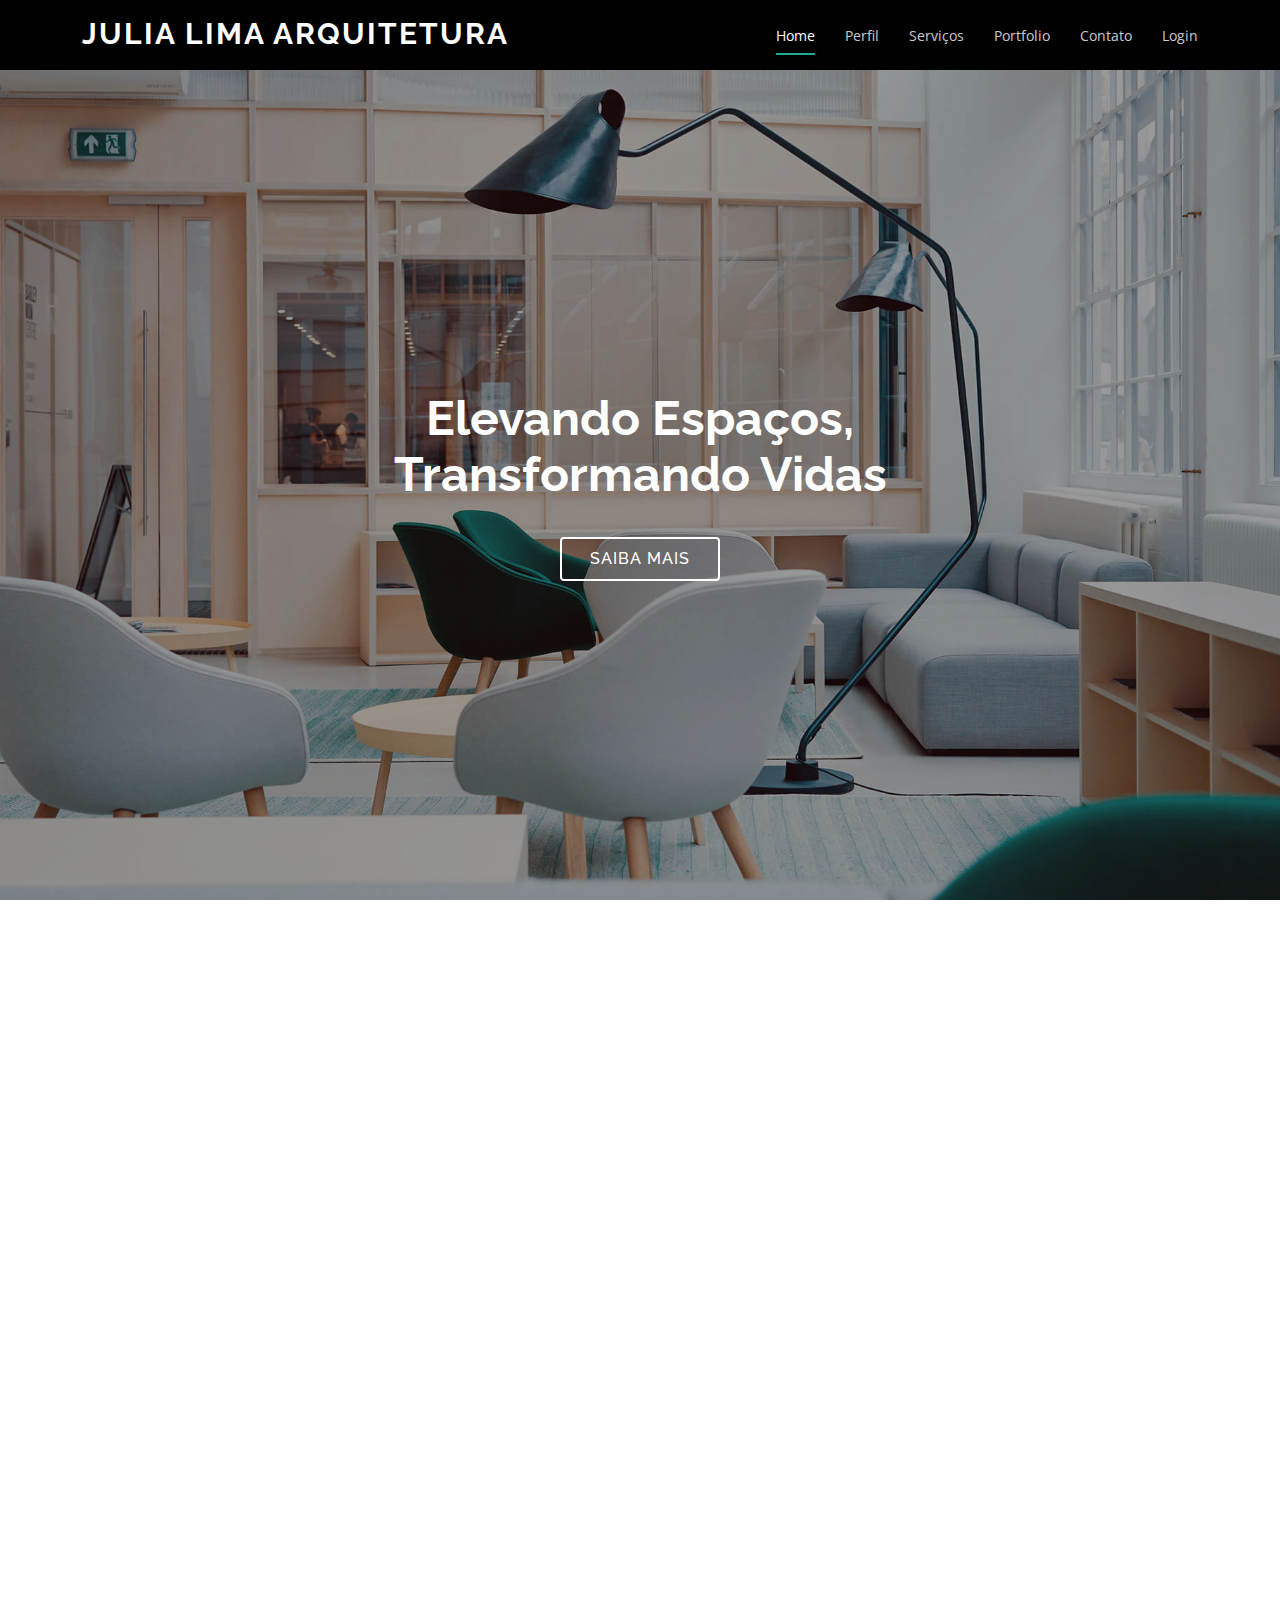
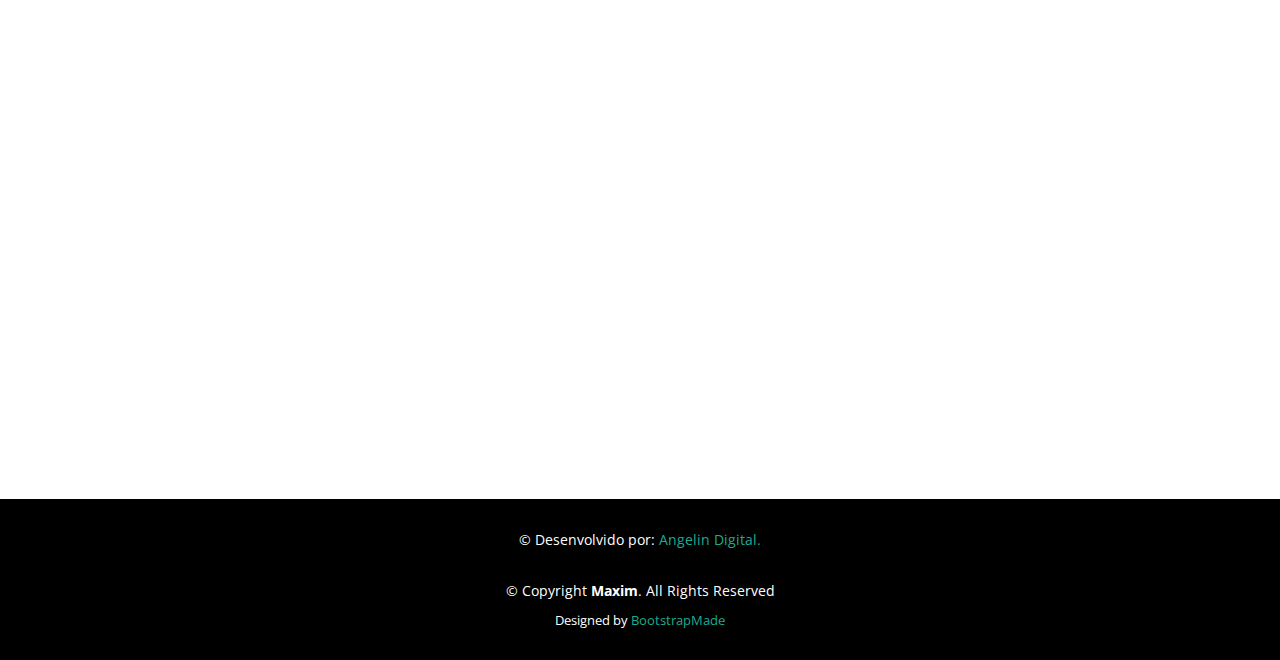
==== commit 1492aef5: "adicionando portfolio e atualizando index" ====
--- a/index.html
+++ b/index.html
@@ -111,19 +111,19 @@
               Bem-vindo ao nosso escritório, aqui priorizamos espaços funcionais e esteticamente cativantes. Buscamos criar interiores que contem histórias, refletindo a personalidade e necessidades dos clientes. Cada projeto começa com uma compreensão profunda das aspirações do cliente. Valorizamos o equilíbrio entre forma e função, escolhendo cada elemento com propósito. Nosso compromisso com a inovação sustentável é fundamental. A colaboração estreita e transparência são essenciais para resultados excepcionais
             </p>
             <div class="icon-box" data-aos="fade-up">
-              <i class="bx bx-receipt"></i>
+              <i class="bi bi-house-door-fill"></i>
               <h4>Arquitetura de interiores</h4>
               <p>Nosso escritório é especializado em arquitetura de interiores</p>
             </div>
 
             <div class="icon-box" data-aos="fade-up" data-aos-delay="100">
-              <i class="bx bx-cube-alt"></i>
+              <i class="bi bi-geo-alt"></i>
               <h4>Atendimento presencial </h4>
               <p> Atendimento presencial em Belo Horizonte, Itaúna e em toda região</p>
             </div>
 
             <div class="icon-box" data-aos="fade-up" data-aos-delay="200">
-              <i class="bx bx-cube-alt"></i>
+              <i class="bi bi-globe-americas"></i>>
               <h4>Atendimento Virtual</h4>
               <p>Atendimento virtual em todo o Brasil</p>
             </div>
@@ -140,7 +140,7 @@
 
         <div class="section-title" data-aos="fade-up">
           <h2>Serviços Oferecidos </h2>
-          <p>Aqui está demonstração dos serviços ofereçidos pelo escritório</p>
+          <!--<p>Aqui está demonstração dos serviços ofereçidos pelo escritório</p>-->
         </div>
 
         <div class="row">
@@ -194,7 +194,9 @@
 
         <div class="section-title" data-aos="fade-up">
           <h2>Portfolio</h2>
+          <!--
           <p>Conheça mais sobre nossos projetos</p>
+          -->
         </div>
 
         <div class="row" data-aos="fade-up">
@@ -205,7 +207,7 @@
               <li data-filter=".filter-resS">Salas</li>
               <li data-filter=".filter-resS">Cozinhas e Lavanderias</li>
               <li data-filter=".filter-comerc">Comerciais</li>
-              <li data-filter=".filter-consult">Consultórios</li>
+              <li data-filter=".filter-corp">Corporativos</li>
 
             </ul>
           </div>
@@ -264,6 +266,34 @@
                 <div class="portfolio-links">
                   <a href="./assets/img/portfolio/armazem-1.jpg" data-gallery="portfolioGallery" class="portfolio-lightbox" title="Armazem 85"><i class="bx bx-plus"></i></a>
                   <a href="./portfolio-pages/armazem85.html" title=" Saiba mais"><i class="bx bx-link"></i></a>
+                </div>
+              </div>
+            </div>
+          </div>
+
+          <div class="col-lg-4 col-md-6 portfolio-item filter-corp">
+            <div class="portfolio-wrap">
+              <img src="./assets/img/portfolio/psq (1).jpg" class="img-fluid" alt="">
+              <div class="portfolio-info">
+                <h4>Consultório Funcionários</h4>
+                <p>Consultório de Psquiatria</p>
+                <div class="portfolio-links">
+                  <a href="./assets/img/portfolio/psq (1).jpg" data-gallery="portfolioGallery" class="portfolio-lightbox" title="Consultório"><i class="bx bx-plus"></i></a>
+                  <a href="./portfolio-pages/consult1.html" title=" Saiba mais"><i class="bx bx-link"></i></a>
+                </div>
+              </div>
+            </div>
+          </div>
+
+          <div class="col-lg-4 col-md-6 portfolio-item filter-corp">
+            <div class="portfolio-wrap">
+              <img src="./assets/img/portfolio/psq-1 (7).jpg" class="img-fluid" alt="">
+              <div class="portfolio-info">
+                <h4>Consultório Vila da Serra</h4>
+                <p>Consultório de Psquiatria</p>
+                <div class="portfolio-links">
+                  <a href="./assets/img/portfolio/psq-1 (7).jpg" data-gallery="portfolioGallery" class="portfolio-lightbox" title="Consultório"><i class="bx bx-plus"></i></a>
+                  <a href="./portfolio-pages/consult2.html" title=" Saiba mais"><i class="bx bx-link"></i></a>
                 </div>
               </div>
             </div>
@@ -298,30 +328,30 @@
                 <p>A108 Adam Street, New York, NY 535022</p>
               </div> -->
 
+              <div class="phone mt-4">
+                <a href="https://www.instagram.com/julialima.arquitetura/"><i class="bi bi-instagram"></i></a>
+                <h4>Instagram</h4>
+                <a class="link-body-emphasis"  href="https://www.instagram.com/julialima.arquitetura/"><p>Se preferir entre em contato através do Instagrame veja por lá outros projetos</p></a>
+
+              </div>
+
+              <div class="phone mt-4">
+                <a href="https://wa.me/5537999399921/?text=Estou%20interessado%20%20em projeto%20de%20arquitetura"><i class="bi bi-whatsapp"></i></a>
+                <h4>Whats App</h4>
+                <a class="link-body-emphasis"  href="https://wa.me/5537999399921/?text=Estou%20interessado%20%20em projeto%20de%20arquitetura"><p>Se preferir entre em contato através do waths app no número acima</p></a>
+
+              </div>
+
+              <div class="phone mt-4">
+                <i class="bi bi-phone"></i>
+                <h4>Telefone:</h4>
+                <p>+37 9939 9921</p>
+              </div>
+
               <div class="email mt-4">
                 <a href="mailto:arquitetura.julialima@gmail.com"><i class="bi bi-envelope"></i></a>
                 <h4>Email:</h4>
                 <a href="mailto:arquitetura.julialima@gmail.com"><p>arquitetura.julialima@gmail.com</p></a>
-              </div>
-
-              <div class="phone mt-4">
-                <i class="bi bi-phone"></i>
-                <h4>Telefone:</h4>
-                <p>+37 9939 9921</p>
-              </div>
-
-              <div class="phone mt-4">
-                <a href="https://wa.me/5537999399921/?text=Estou%20interessado%20%20em projeto%20de%20arquitetura"><i class="bi bi-whatsapp"></i></a>
-                <h4>Whats App</h4>
-                <a class="link-body-emphasis"  href="https://wa.me/5537999399921/?text=Estou%20interessado%20%20em projeto%20de%20arquitetura"><p>Se preferir entre em contato através do waths app no número acima</p></a>
-
-              </div>
-
-              <div class="phone mt-4">
-                <a href="https://www.instagram.com/julialima.arquitetura/"><i class="bi bi-instagram"></i></a>
-                <h4>Instagram</h4>
-                <a class="link-body-emphasis"  href="https://www.instagram.com/julialima.arquitetura/"><p>Se preferir entre em contato através do Instagrame veja por lá outros projetos</p></a>
-
               </div>
 
             </div>
--- a/assets/css/style.css
+++ b/assets/css/style.css
@@ -552,14 +552,13 @@
   color: #21413c;
 }
 
+#about > div > div > div.col-xl-6.col-lg-5.pt-5.pt-lg-0 > p{
+  text-align: justify;
+  text-indent: 10%
+}
+
 .about .icon-box {
   margin-top: 44px;
-}
-
-.about .row p {
-  text-align: justify;
-  text-indent: 10%
-  
 }
 
 .about .icon-box i {
@@ -1040,6 +1039,12 @@
   padding: 0;
 }
 
+.swiper-slide img{
+  max-height: 600px;
+  object-fit: contain;
+
+}
+
 /*--------------------------------------------------------------
 # Team
 --------------------------------------------------------------*/
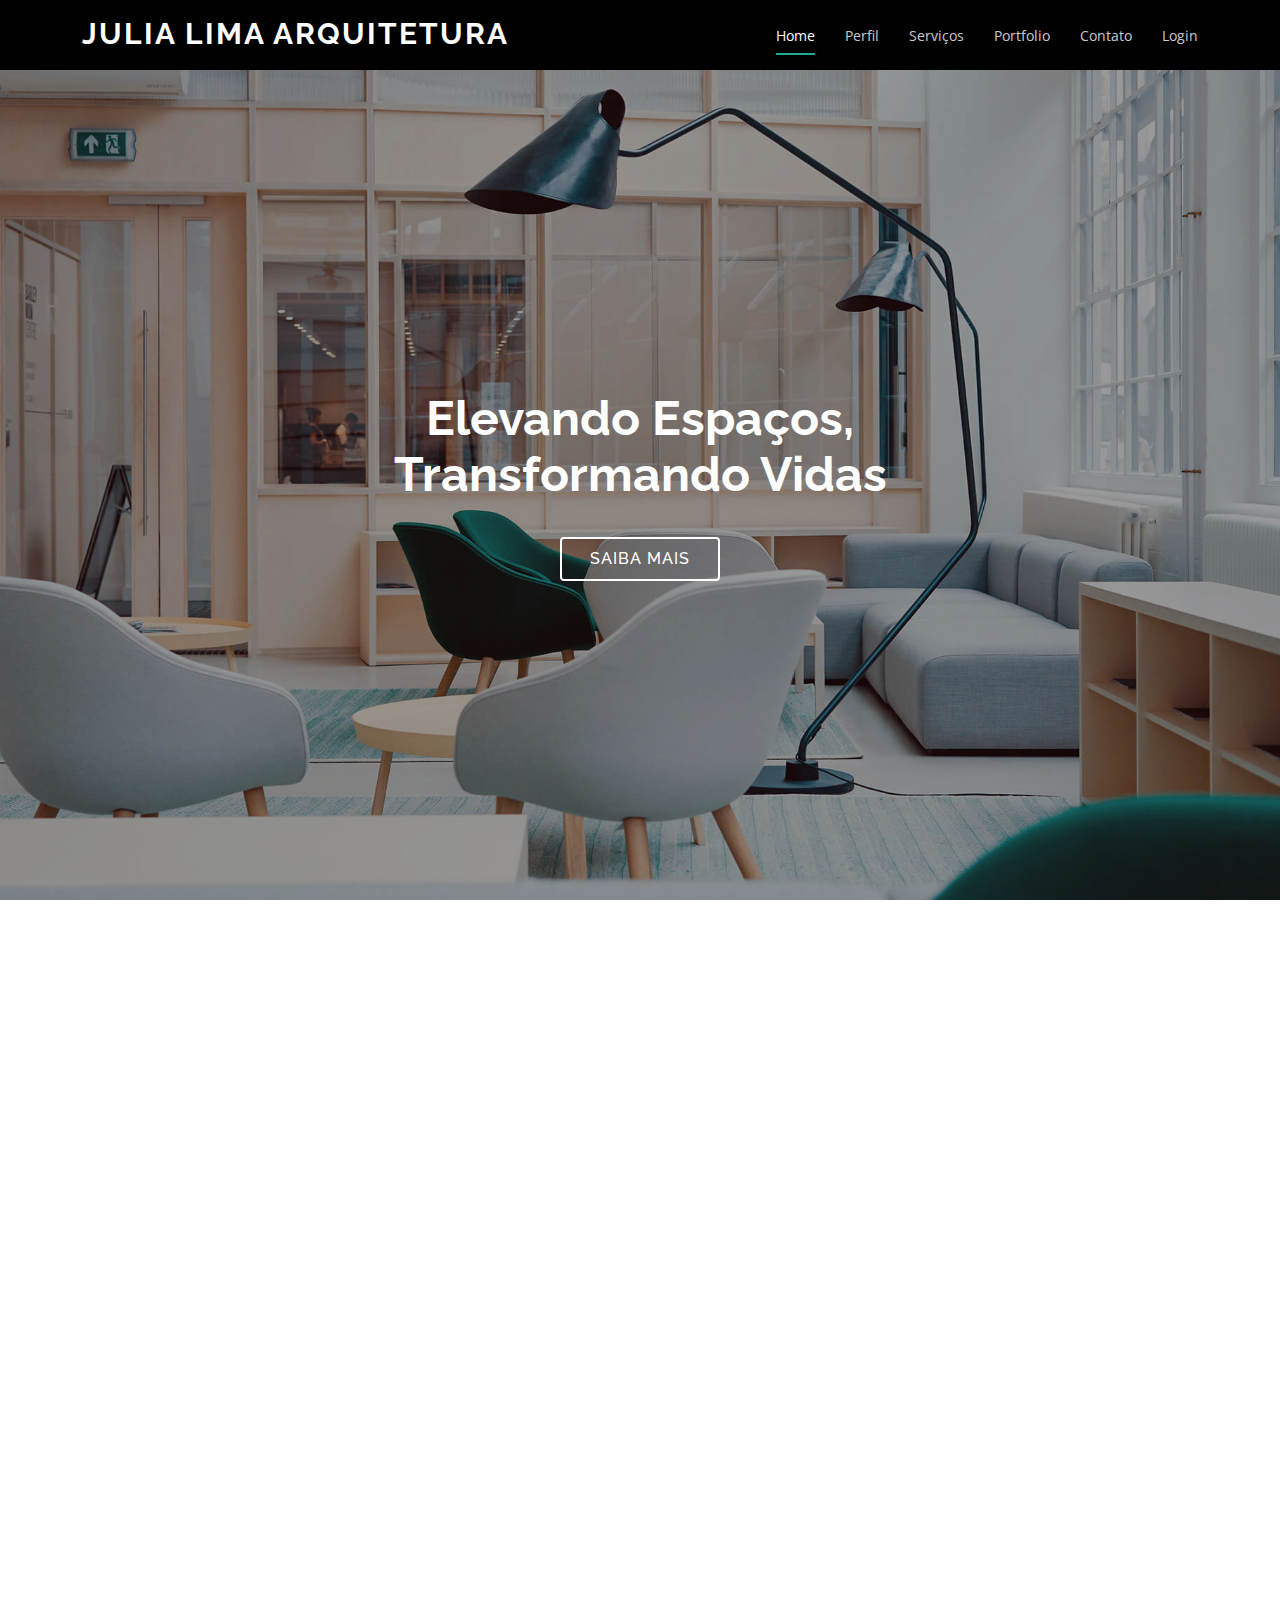
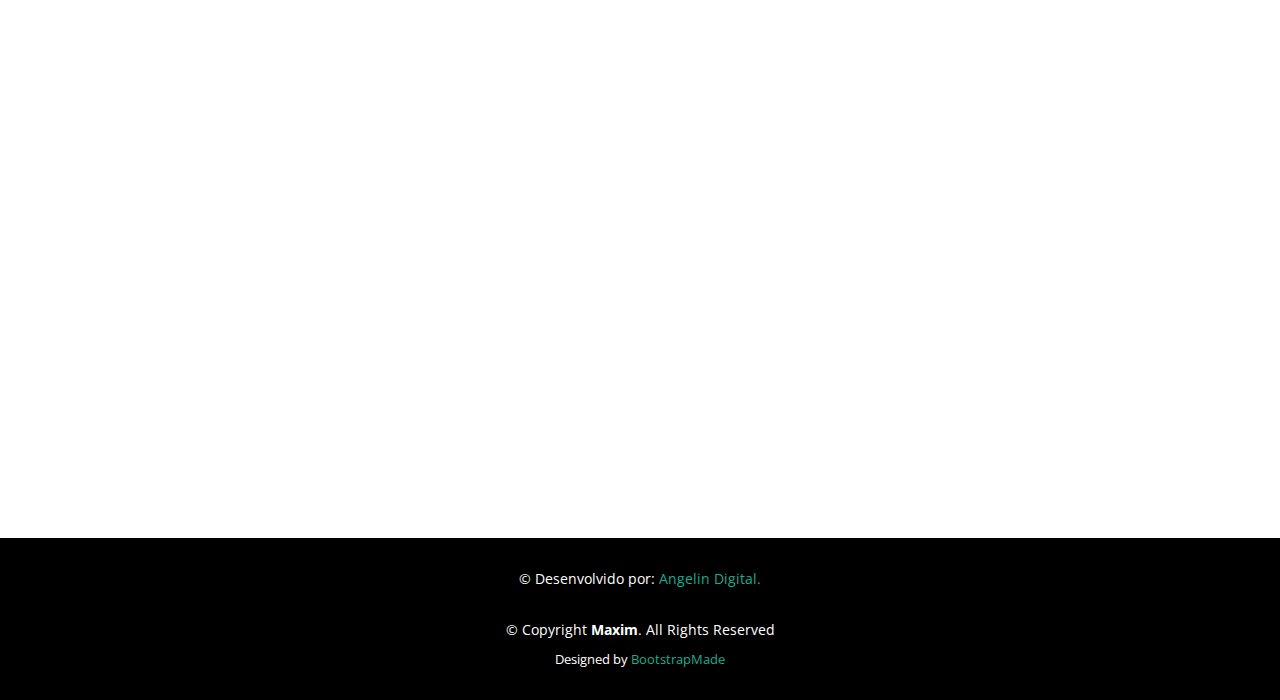
==== commit b3b0a626: "otimizado imagens" ====
--- a/index.html
+++ b/index.html
@@ -102,7 +102,7 @@
 
         <div class="row">
           <div class="col-xl-6 col-lg-7" data-aos="fade-right">
-            <img src="assets/img/julia.jpg" class="img-fluid" alt="">
+            <img src="assets/img/julia1.jpg" class="img-fluid" alt="">
           </div>
           <div class="col-xl-6 col-lg-5 pt-5 pt-lg-0">
             <h3 data-aos="fade-up">Equilibrando Forma e Função:
@@ -123,7 +123,7 @@
             </div>
 
             <div class="icon-box" data-aos="fade-up" data-aos-delay="200">
-              <i class="bi bi-globe-americas"></i>>
+              <i class="bi bi-globe-americas"></i>
               <h4>Atendimento Virtual</h4>
               <p>Atendimento virtual em todo o Brasil</p>
             </div>
@@ -285,14 +285,14 @@
             </div>
           </div>
 
-          <div class="col-lg-4 col-md-6 portfolio-item filter-corp">
-            <div class="portfolio-wrap">
-              <img src="./assets/img/portfolio/psq-1 (7).jpg" class="img-fluid" alt="">
+          <div class="col-lg-4 col-md-6 portfolio-item filter-corp order-1">
+            <div class="portfolio-wrap">
+              <img src="./assets/img/portfolio/psq-1 (8).jpg" class="img-fluid" alt="">
               <div class="portfolio-info">
                 <h4>Consultório Vila da Serra</h4>
                 <p>Consultório de Psquiatria</p>
                 <div class="portfolio-links">
-                  <a href="./assets/img/portfolio/psq-1 (7).jpg" data-gallery="portfolioGallery" class="portfolio-lightbox" title="Consultório"><i class="bx bx-plus"></i></a>
+                  <a href="./assets/img/portfolio/psq-1 (8).jpg" data-gallery="portfolioGallery" class="portfolio-lightbox" title="Consultório"><i class="bx bx-plus"></i></a>
                   <a href="./portfolio-pages/consult2.html" title=" Saiba mais"><i class="bx bx-link"></i></a>
                 </div>
               </div>
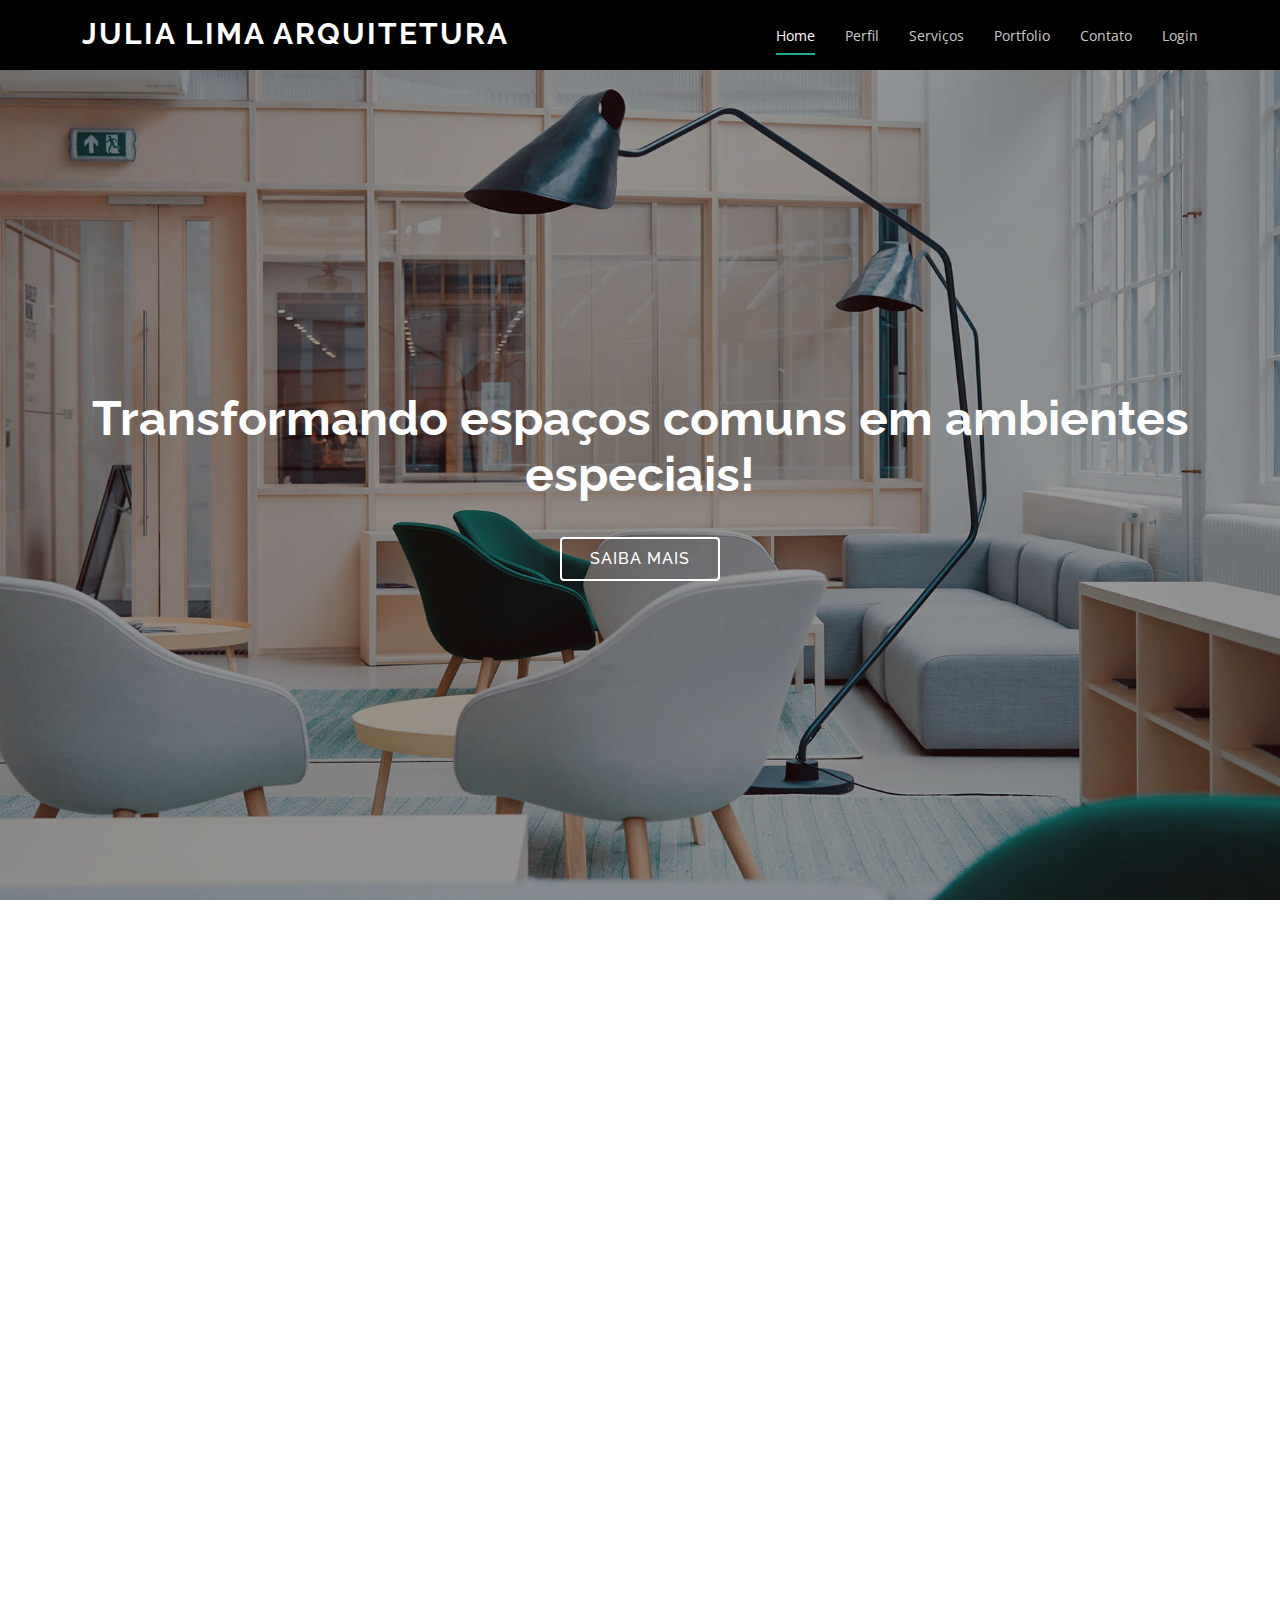
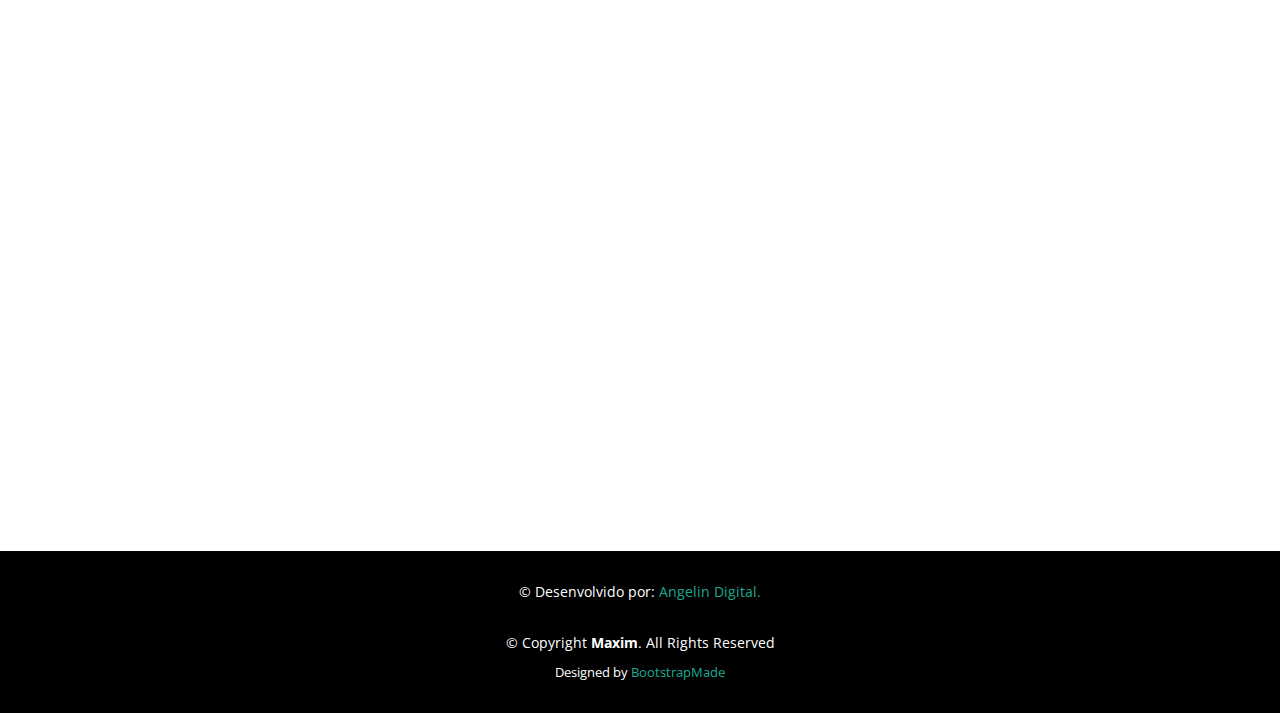
==== commit bb300563: "adicionado projeto vinicius e login" ====
--- a/index.html
+++ b/index.html
@@ -88,7 +88,7 @@
   <!-- ======= Hero Section ======= -->
   <section id="hero" class="d-flex flex-column justify-content-center align-items-center">
     <div class="container text-center text-md-left" data-aos="fade-up">
-      <h1>Elevando Espaços,<br>Transformando Vidas</h1>
+      <h1>Transformando espaços comuns em ambientes especiais!</h1>
       <h2></h2>
       <a href="#about" class="btn-get-started scrollto">Saiba mais</a>
     </div>
@@ -203,9 +203,7 @@
           <div class="col-lg-12 d-flex justify-content-center">
             <ul id="portfolio-flters">
               <li data-filter="*" class="filter-active">Todos</li>
-              <li data-filter=".filter-resQ">Quartos</li>
-              <li data-filter=".filter-resS">Salas</li>
-              <li data-filter=".filter-resS">Cozinhas e Lavanderias</li>
+              <li data-filter=".filter-res">Residenciais</li>
               <li data-filter=".filter-comerc">Comerciais</li>
               <li data-filter=".filter-corp">Corporativos</li>
 
@@ -215,7 +213,7 @@
 
         <div class="row portfolio-container" data-aos="fade-up">
 
-          <div class="col-lg-4 col-md-6 portfolio-item filter-resQ">
+          <div class="col-lg-4 col-md-6 portfolio-item filter-res">
             <div class="portfolio-wrap">
               <img src="assets/img/portfolio/bebe-5.jpeg" class="img-fluid" alt="">
               <div class="portfolio-info">
@@ -229,21 +227,7 @@
             </div>
           </div>
 
-          <div class="col-lg-4 col-md-6 portfolio-item filter-resS">
-            <div class="portfolio-wrap">
-              <img src="assets/img/portfolio/ap-santaefigenia-estarejantar1.jpeg" class="img-fluid" alt="">
-              <div class="portfolio-info">
-                <h4>Apartamento Santa Efigenia</h4>
-                <p>Sala estar e Jantar</p>
-                <div class="portfolio-links">
-                  <a href="assets/img/portfolio/ap-santaefigenia-estarejantar1.jpeg" data-gallery="portfolioGallery" class="portfolio-lightbox" title="Web 3"><i class="bx bx-plus"></i></a>
-                  <a href="./portfolio-pages/apsantaefigenia.html" title="Saiba mais"><i class="bx bx-link"></i></a>
-                </div>
-              </div>
-            </div>
-          </div>
-
-          <div class="col-lg-4 col-md-6 portfolio-item filter-resC">
+          <div class="col-lg-4 col-md-6 portfolio-item filter-res">
             <div class="portfolio-wrap">
               <img src="assets/img/portfolio/ap-santaefigenia-quarto.jpeg" class="img-fluid" alt="">
               <div class="portfolio-info">
@@ -285,7 +269,7 @@
             </div>
           </div>
 
-          <div class="col-lg-4 col-md-6 portfolio-item filter-corp order-1">
+          <div class="col-lg-4 col-md-6 portfolio-item filter-corp">
             <div class="portfolio-wrap">
               <img src="./assets/img/portfolio/psq-1 (8).jpg" class="img-fluid" alt="">
               <div class="portfolio-info">
@@ -294,6 +278,20 @@
                 <div class="portfolio-links">
                   <a href="./assets/img/portfolio/psq-1 (8).jpg" data-gallery="portfolioGallery" class="portfolio-lightbox" title="Consultório"><i class="bx bx-plus"></i></a>
                   <a href="./portfolio-pages/consult2.html" title=" Saiba mais"><i class="bx bx-link"></i></a>
+                </div>
+              </div>
+            </div>
+          </div>
+
+          <div class="col-lg-4 col-md-6 portfolio-item filter-res">
+            <div class="portfolio-wrap">
+              <img src="./assets/img/portfolio/ap itauna (15).jpg" class="img-fluid" alt="">
+              <div class="portfolio-info">
+                <h4>Residência Itaúna</h4>
+                <p>Apartamento boho</p>
+                <div class="portfolio-links">
+                  <a href="./assets/img/portfolio/ap itauna (15).jpg" data-gallery="portfolioGallery" class="portfolio-lightbox" title="Consultório"><i class="bx bx-plus"></i></a>
+                  <a href="./portfolio-pages/apitauna.html" title=" Saiba mais"><i class="bx bx-link"></i></a>
                 </div>
               </div>
             </div>
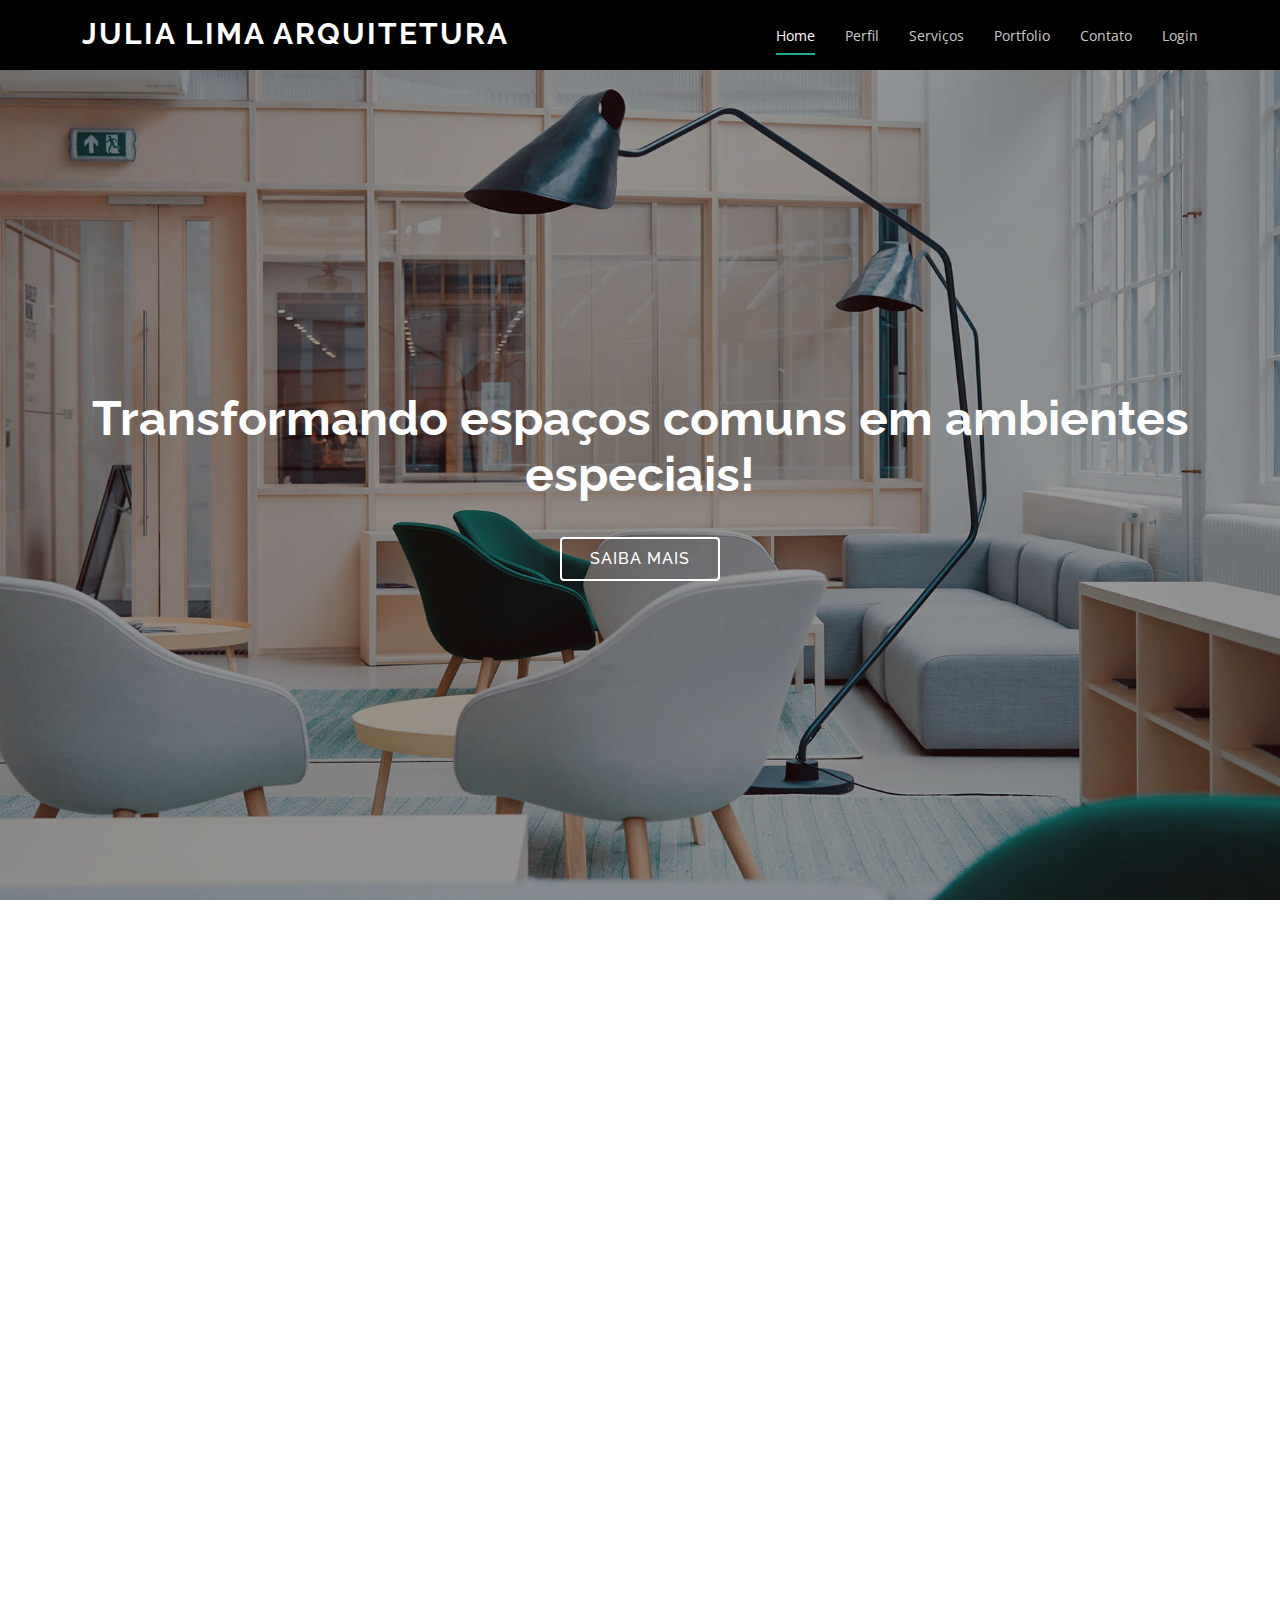
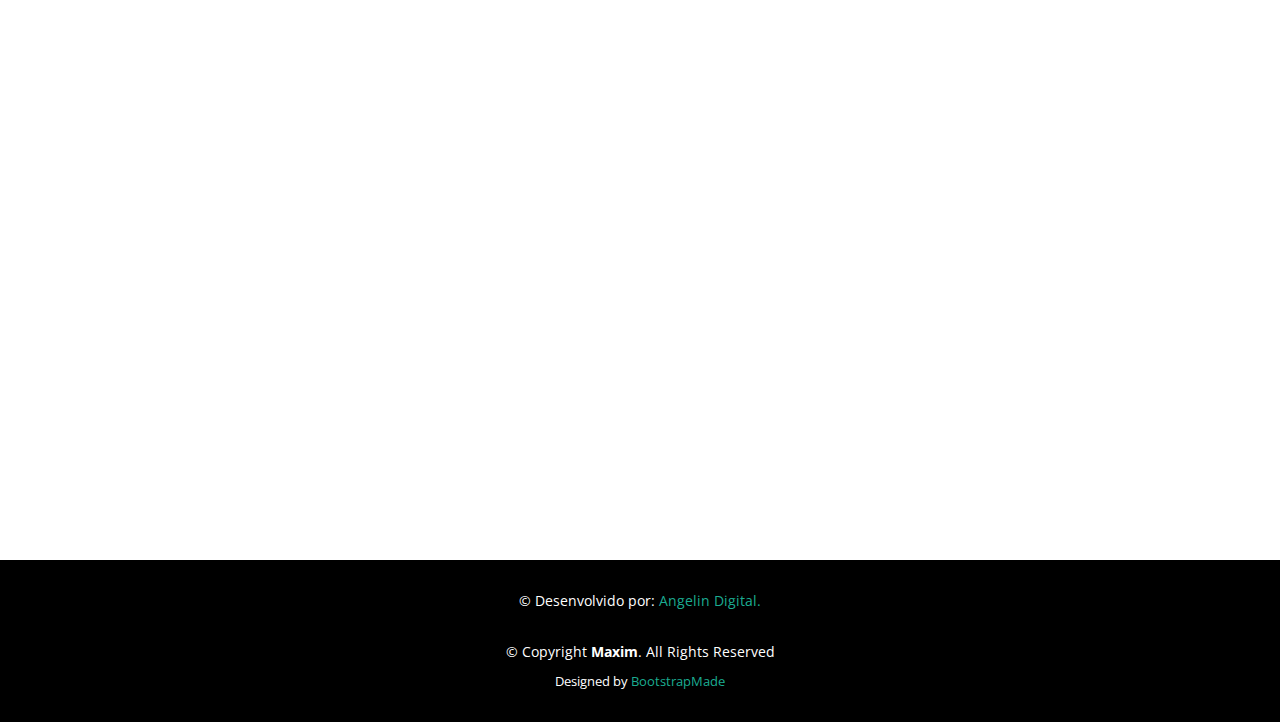
==== commit c7e7bd4f: "Ajuste no index e em alguns portfolios" ====
--- a/index.html
+++ b/index.html
@@ -113,19 +113,19 @@
             <div class="icon-box" data-aos="fade-up">
               <i class="bi bi-house-door-fill"></i>
               <h4>Arquitetura de interiores</h4>
-              <p>Nosso escritório é especializado em arquitetura de interiores</p>
+              <p>Nosso escritório é especializado em arquitetura de interiores.</p>
             </div>
 
             <div class="icon-box" data-aos="fade-up" data-aos-delay="100">
               <i class="bi bi-geo-alt"></i>
               <h4>Atendimento presencial </h4>
-              <p> Atendimento presencial em Belo Horizonte, Itaúna e em toda região</p>
+              <p> Realizamos atendimento presencial em Belo Horizonte, Itaúna e em toda região.</p>
             </div>
 
             <div class="icon-box" data-aos="fade-up" data-aos-delay="200">
               <i class="bi bi-globe-americas"></i>
               <h4>Atendimento Virtual</h4>
-              <p>Atendimento virtual em todo o Brasil</p>
+              <p>Realizamos atendimento virtual em todo o Brasil.</p>
             </div>
 
           </div>
@@ -139,23 +139,23 @@
       <div class="container">
 
         <div class="section-title" data-aos="fade-up">
-          <h2>Serviços Oferecidos </h2>
+          <h2>Serviços Oferecidos: </h2>
           <!--<p>Aqui está demonstração dos serviços ofereçidos pelo escritório</p>-->
         </div>
 
         <div class="row">
           <div class="col-md-6 col-lg-3 d-flex align-items-stretch mb-5 mb-lg-0" data-aos="fade-up">
             <div class="icon-box icon-box-pink">
-              <div class="icon"><i class="bx bxl-dribbble"></i></div>
-              <h4 class="title"><a href="">Projeto Residencial de Interiores</a></h4>
+              <div class="icon"><i class="bi bi-house-heart"></i></div>
+              <h4 class="title"><a href="#contact">Projeto Residencial de Interiores</a></h4>
               <p class="description">Criação de ambientes acolhedores e funcionais para residências.</p>
             </div>
           </div>
 
           <div class="col-md-6 col-lg-3 d-flex align-items-stretch mb-5 mb-lg-0" data-aos="fade-up" data-aos-delay="100">
             <div class="icon-box icon-box-cyan">
-              <div class="icon"><i class="bx bx-file"></i></div>
-              <h4 class="title"><a href="">Design de Espaços Comerciais</a></h4>
+              <div class="icon"><i class="bi bi-building"></i></div>
+              <h4 class="title"><a href="#contact">Design de Espaços Comerciais</a></h4>
               <p class="description">
                 Ambientes atraentes e funcionais para estabelecimentos comerciais.
               </p>
@@ -164,8 +164,8 @@
 
           <div class="col-md-6 col-lg-3 d-flex align-items-stretch mb-5 mb-lg-0" data-aos="fade-up" data-aos-delay="200">
             <div class="icon-box icon-box-green">
-              <div class="icon"><i class="bx bx-tachometer"></i></div>
-              <h4 class="title"><a href="">Planejamento de Ambientes Corporativo</a></h4>
+              <div class="icon"><i class="bi bi-clipboard-data"></i></div>
+              <h4 class="title"><a href="#contact">Planejamento de Ambientes Corporativo</a></h4>
               <p class="description">
                 Escritórios eficientes e inspiradores para ambientes de trabalho.
               </p>
@@ -174,8 +174,8 @@
 
           <div class="col-md-6 col-lg-3 d-flex align-items-stretch mb-5 mb-lg-0" data-aos="fade-up" data-aos-delay="300">
             <div class="icon-box icon-box-blue">
-              <div class="icon"><i class="bx bx-world"></i></div>
-              <h4 class="title"><a href="">Consultoria em Design de Interiores</a></h4>
+              <div class="icon"><i class="bi bi-lightbulb"></i></div>
+              <h4 class="title"><a href="#contact">Consultoria em Design de Interiores</a></h4>
               <p class="description">
                 Orientações especializadas em design.</p>
             </div>
@@ -193,10 +193,8 @@
       <div class="container">
 
         <div class="section-title" data-aos="fade-up">
-          <h2>Portfolio</h2>
-          <!--
-          <p>Conheça mais sobre nossos projetos</p>
-          -->
+          <h2>Portfolio:</h2>
+          <p>Conheça um pouco do nosso trabalho.</p>
         </div>
 
         <div class="row" data-aos="fade-up">
@@ -218,9 +216,9 @@
               <img src="assets/img/portfolio/bebe-5.jpeg" class="img-fluid" alt="">
               <div class="portfolio-info">
                 <h4>Quarto</h4>
-                <p>Itaúna - MG</p>
-                <div class="portfolio-links">
-                  <a href="assets/img/portfolio/bebe-5.jpeg" data-gallery="portfolioGallery" class="portfolio-lightbox" title="App 1"><i class="bx bx-plus"></i></a>
+                <p>Quarto de Bebê</p>
+                <div class="portfolio-links">
+                  <a href="assets/img/portfolio/bebe-5.jpeg" data-gallery="portfolioGallery" class="portfolio-lightbox" title="Quarto Bebê"><i class="bi bi-image"></i></a>
                   <a href="/portfolio-pages/quartobebe.html" title="Saiba mais"><i class="bx bx-link"></i></a>
                 </div>
               </div>
@@ -234,7 +232,7 @@
                 <h4>Apartamento Santa Efigenia</h4>
                 <p>Quarto casal</p>
                 <div class="portfolio-links">
-                  <a href="assets/img/portfolio/ap-santaefigenia-quarto.jpeg" data-gallery="portfolioGallery" class="portfolio-lightbox" title="Web 3"><i class="bx bx-plus"></i></a>
+                  <a href="assets/img/portfolio/ap-santaefigenia-quarto.jpeg" data-gallery="portfolioGallery" class="portfolio-lightbox" title="Quarto Casal"><i class="bi bi-image"></i></a>
                   <a href="./portfolio-pages/apsantaefigenia.html" title="Saiba mais"><i class="bx bx-link"></i></a>
                 </div>
               </div>
@@ -248,7 +246,7 @@
                 <h4>Armázem 85</h4>
                 <p>Mercado de produtos</p>
                 <div class="portfolio-links">
-                  <a href="./assets/img/portfolio/armazem-1.jpg" data-gallery="portfolioGallery" class="portfolio-lightbox" title="Armazem 85"><i class="bx bx-plus"></i></a>
+                  <a href="./assets/img/portfolio/armazem-1.jpg" data-gallery="portfolioGallery" class="portfolio-lightbox" title="Armazem 85"><i class="bi bi-image"></i></a>
                   <a href="./portfolio-pages/armazem85.html" title=" Saiba mais"><i class="bx bx-link"></i></a>
                 </div>
               </div>
@@ -262,7 +260,7 @@
                 <h4>Consultório Funcionários</h4>
                 <p>Consultório de Psquiatria</p>
                 <div class="portfolio-links">
-                  <a href="./assets/img/portfolio/psq (1).jpg" data-gallery="portfolioGallery" class="portfolio-lightbox" title="Consultório"><i class="bx bx-plus"></i></a>
+                  <a href="./assets/img/portfolio/psq (1).jpg" data-gallery="portfolioGallery" class="portfolio-lightbox" title="Consultório"><i class="bi bi-image"></i></a>
                   <a href="./portfolio-pages/consult1.html" title=" Saiba mais"><i class="bx bx-link"></i></a>
                 </div>
               </div>
@@ -276,7 +274,7 @@
                 <h4>Consultório Vila da Serra</h4>
                 <p>Consultório de Psquiatria</p>
                 <div class="portfolio-links">
-                  <a href="./assets/img/portfolio/psq-1 (8).jpg" data-gallery="portfolioGallery" class="portfolio-lightbox" title="Consultório"><i class="bx bx-plus"></i></a>
+                  <a href="./assets/img/portfolio/psq-1 (8).jpg" data-gallery="portfolioGallery" class="portfolio-lightbox" title="Consultório"><i class="bi bi-image"></i></a>
                   <a href="./portfolio-pages/consult2.html" title=" Saiba mais"><i class="bx bx-link"></i></a>
                 </div>
               </div>
@@ -288,9 +286,9 @@
               <img src="./assets/img/portfolio/ap itauna (15).jpg" class="img-fluid" alt="">
               <div class="portfolio-info">
                 <h4>Residência Itaúna</h4>
-                <p>Apartamento boho</p>
-                <div class="portfolio-links">
-                  <a href="./assets/img/portfolio/ap itauna (15).jpg" data-gallery="portfolioGallery" class="portfolio-lightbox" title="Consultório"><i class="bx bx-plus"></i></a>
+                <p>Apartamento estilo boho - Sala de TV </p>
+                <div class="portfolio-links">
+                  <a href="./assets/img/portfolio/ap itauna (15).jpg" data-gallery="portfolioGallery" class="portfolio-lightbox" title="Sala de TV "><i class="bi bi-image"></i></a>
                   <a href="./portfolio-pages/apitauna.html" title=" Saiba mais"><i class="bx bx-link"></i></a>
                 </div>
               </div>
@@ -329,21 +327,21 @@
               <div class="phone mt-4">
                 <a href="https://www.instagram.com/julialima.arquitetura/"><i class="bi bi-instagram"></i></a>
                 <h4>Instagram</h4>
-                <a class="link-body-emphasis"  href="https://www.instagram.com/julialima.arquitetura/"><p>Se preferir entre em contato através do Instagrame veja por lá outros projetos</p></a>
+                <a class="link-body-emphasis"  href="https://www.instagram.com/julialima.arquitetura/"><p>Conheça mais sobre o meu trabalho e se preferir entre em Contato por lá</p></a>
 
               </div>
 
               <div class="phone mt-4">
                 <a href="https://wa.me/5537999399921/?text=Estou%20interessado%20%20em projeto%20de%20arquitetura"><i class="bi bi-whatsapp"></i></a>
                 <h4>Whats App</h4>
-                <a class="link-body-emphasis"  href="https://wa.me/5537999399921/?text=Estou%20interessado%20%20em projeto%20de%20arquitetura"><p>Se preferir entre em contato através do waths app no número acima</p></a>
+                <a class="link-body-emphasis"  href="https://wa.me/5537999399921/?text=Olá,%bom dia,%Estou%20interessado%20%20em%um%projeto%20de%20arquitetura"><p>Se preferir entre em contato através do WathsApp.</p></a>
 
               </div>
 
               <div class="phone mt-4">
                 <i class="bi bi-phone"></i>
                 <h4>Telefone:</h4>
-                <p>+37 9939 9921</p>
+                <p>+37 9 9939 9921</p>
               </div>
 
               <div class="email mt-4">
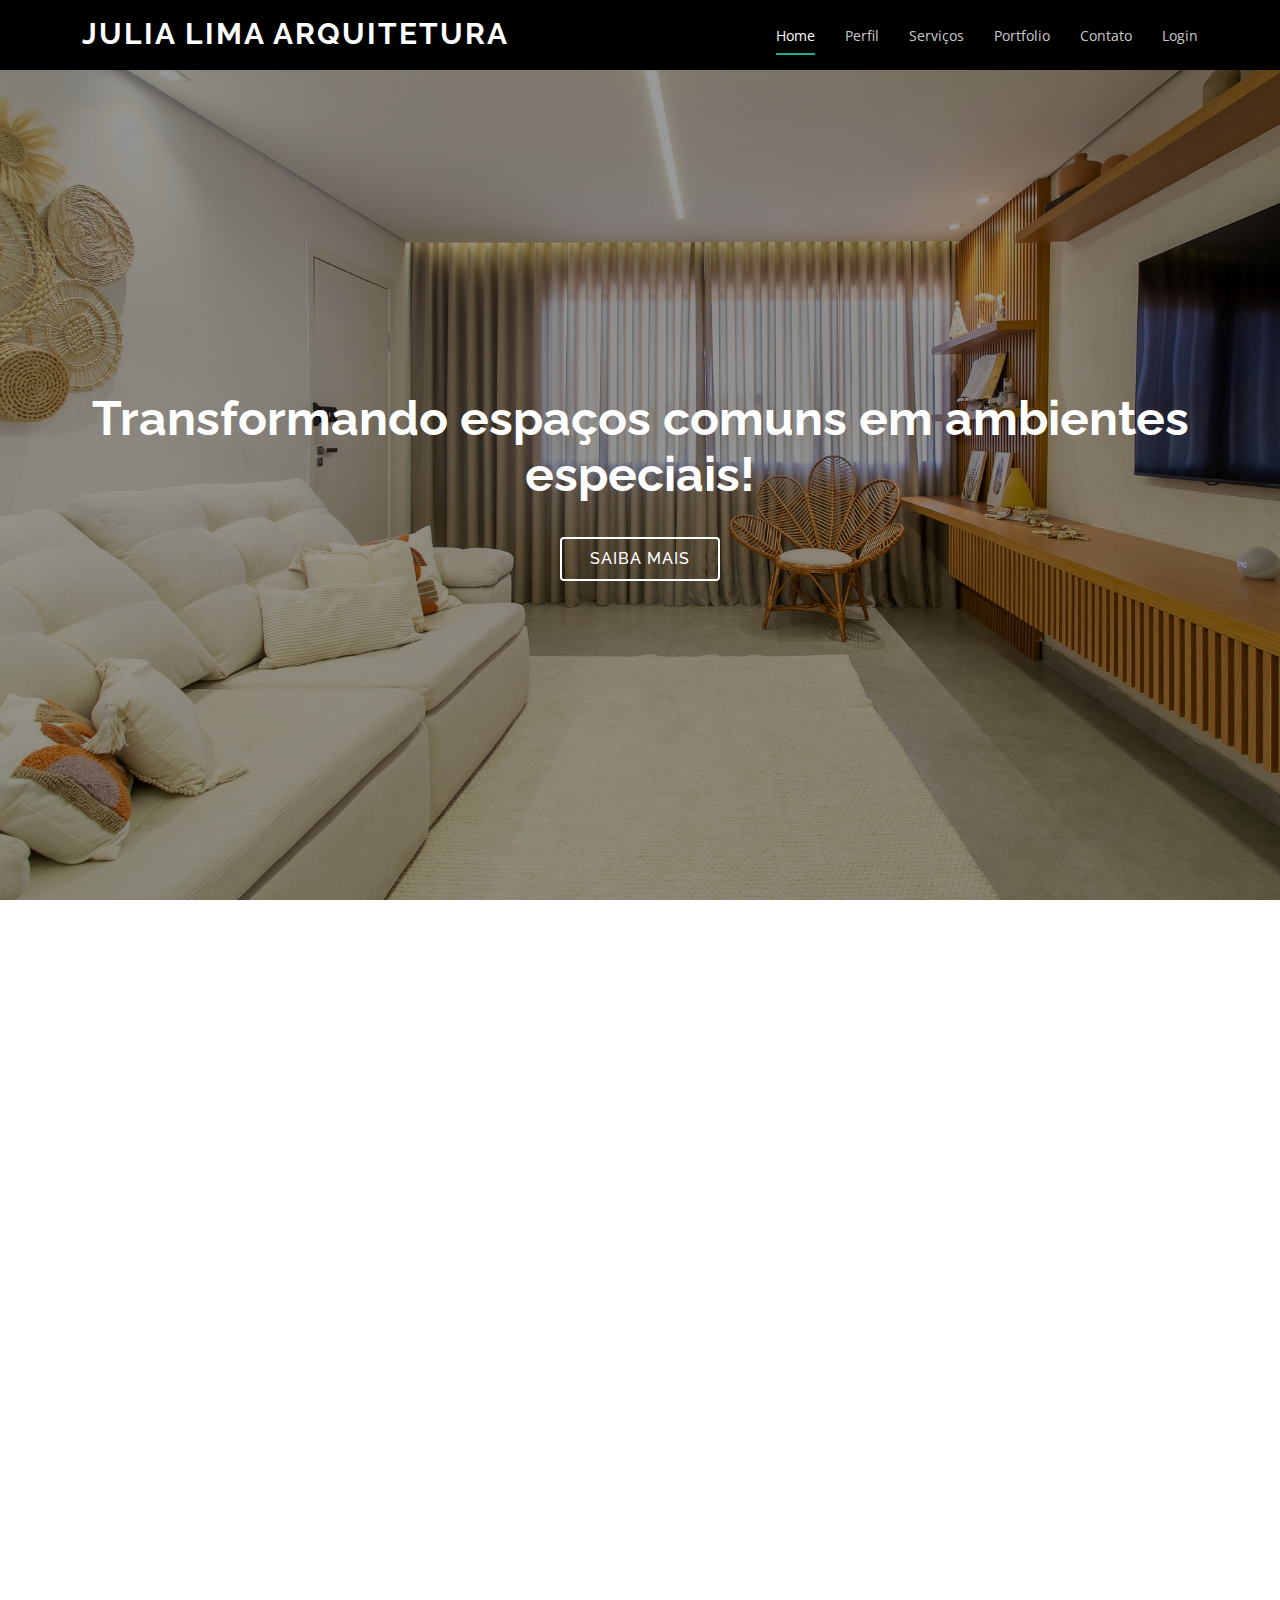
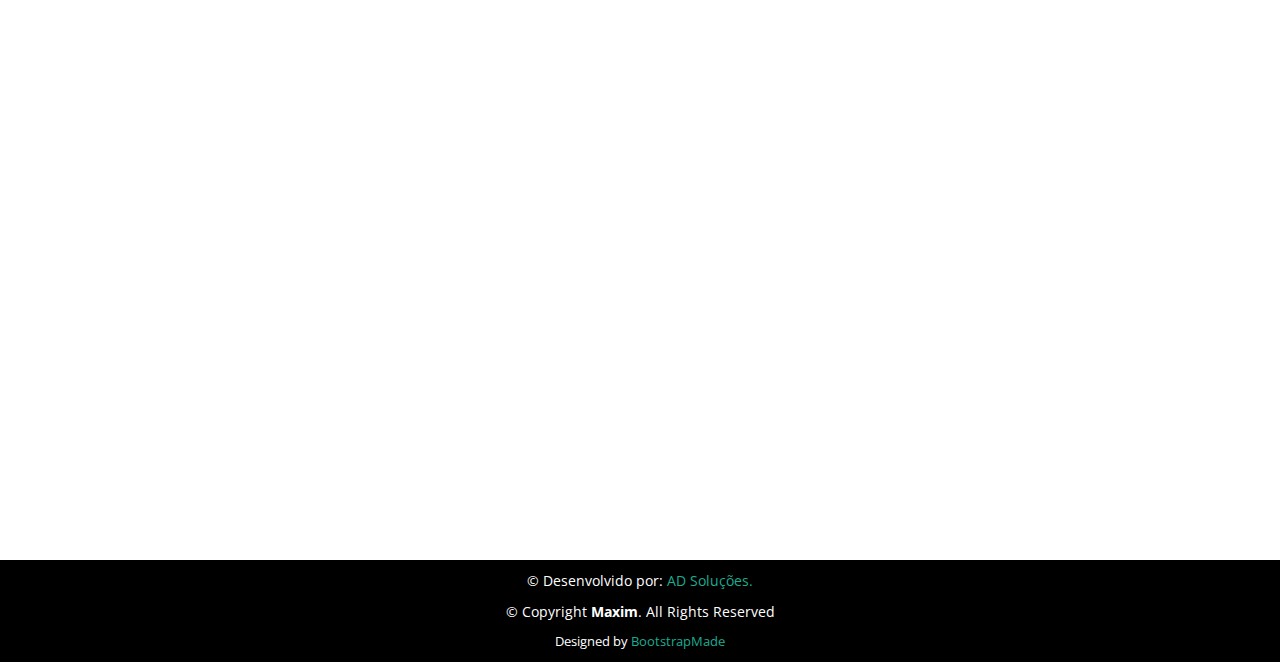
==== commit 3feab2dd: "atualizado index com hero" ====
--- a/index.html
+++ b/index.html
@@ -218,8 +218,10 @@
                 <h4>Quarto</h4>
                 <p>Quarto de Bebê</p>
                 <div class="portfolio-links">
-                  <a href="assets/img/portfolio/bebe-5.jpeg" data-gallery="portfolioGallery" class="portfolio-lightbox" title="Quarto Bebê"><i class="bi bi-image"></i></a>
-                  <a href="/portfolio-pages/quartobebe.html" title="Saiba mais"><i class="bx bx-link"></i></a>
+                  <!--
+                    <a href="assets/img/portfolio/bebe-5.jpeg" data-gallery="portfolioGallery" class="portfolio-lightbox" title="Quarto Bebê"><i class="bi bi-image-alt"></i></a>
+                  --> 
+                    <a href="./portfolio-pages/quartobebe.html" title="Saiba mais"><i class="bi bi-plus"></i></a>
                 </div>
               </div>
             </div>
@@ -232,8 +234,11 @@
                 <h4>Apartamento Santa Efigenia</h4>
                 <p>Quarto casal</p>
                 <div class="portfolio-links">
-                  <a href="assets/img/portfolio/ap-santaefigenia-quarto.jpeg" data-gallery="portfolioGallery" class="portfolio-lightbox" title="Quarto Casal"><i class="bi bi-image"></i></a>
-                  <a href="./portfolio-pages/apsantaefigenia.html" title="Saiba mais"><i class="bx bx-link"></i></a>
+                  <!--
+                  <a href="assets/img/portfolio/ap-santaefigenia-quarto.jpeg" data-gallery="portfolioGallery" class="portfolio-lightbox" title="Quarto Casal"><i class="bi bi-image-alt"></i></a>
+
+                  -->
+                  <a href="./portfolio-pages/apsantaefigenia.html" title="Saiba mais"><i class="bi bi-plus"></i></a>
                 </div>
               </div>
             </div>
@@ -246,8 +251,11 @@
                 <h4>Armázem 85</h4>
                 <p>Mercado de produtos</p>
                 <div class="portfolio-links">
-                  <a href="./assets/img/portfolio/armazem-1.jpg" data-gallery="portfolioGallery" class="portfolio-lightbox" title="Armazem 85"><i class="bi bi-image"></i></a>
-                  <a href="./portfolio-pages/armazem85.html" title=" Saiba mais"><i class="bx bx-link"></i></a>
+                  <!--
+                  <a href="./assets/img/portfolio/armazem-1.jpg" data-gallery="portfolioGallery" class="portfolio-lightbox" title="Armazem 85"><i class="bi bi-image-alt"></i></a>
+
+                  -->
+                  <a href="./portfolio-pages/armazem85.html" title=" Saiba mais"><i class="bi bi-plus"></i></a>
                 </div>
               </div>
             </div>
@@ -260,8 +268,11 @@
                 <h4>Consultório Funcionários</h4>
                 <p>Consultório de Psquiatria</p>
                 <div class="portfolio-links">
-                  <a href="./assets/img/portfolio/psq (1).jpg" data-gallery="portfolioGallery" class="portfolio-lightbox" title="Consultório"><i class="bi bi-image"></i></a>
-                  <a href="./portfolio-pages/consult1.html" title=" Saiba mais"><i class="bx bx-link"></i></a>
+                  <!--
+                  <a href="./assets/img/portfolio/psq (1).jpg" data-gallery="portfolioGallery" class="portfolio-lightbox" title="Consultório"><i class="bi bi-image-alt"></i></a>
+
+                  -->
+                  <a href="./portfolio-pages/consult1.html" title=" Saiba mais"><i class="bi bi-plus"></i></a>
                 </div>
               </div>
             </div>
@@ -274,8 +285,11 @@
                 <h4>Consultório Vila da Serra</h4>
                 <p>Consultório de Psquiatria</p>
                 <div class="portfolio-links">
-                  <a href="./assets/img/portfolio/psq-1 (8).jpg" data-gallery="portfolioGallery" class="portfolio-lightbox" title="Consultório"><i class="bi bi-image"></i></a>
-                  <a href="./portfolio-pages/consult2.html" title=" Saiba mais"><i class="bx bx-link"></i></a>
+                  <!--
+                  <a href="./assets/img/portfolio/psq-1 (8).jpg" data-gallery="portfolioGallery" class="portfolio-lightbox" title="Consultório"><i class="bi bi-image-alt"></i></a>
+
+                  -->
+                  <a href="./portfolio-pages/consult2.html" title=" Saiba mais"><i class="bi bi-plus"></i></a>
                 </div>
               </div>
             </div>
@@ -288,8 +302,11 @@
                 <h4>Residência Itaúna</h4>
                 <p>Apartamento estilo boho - Sala de TV </p>
                 <div class="portfolio-links">
-                  <a href="./assets/img/portfolio/ap itauna (15).jpg" data-gallery="portfolioGallery" class="portfolio-lightbox" title="Sala de TV "><i class="bi bi-image"></i></a>
-                  <a href="./portfolio-pages/apitauna.html" title=" Saiba mais"><i class="bx bx-link"></i></a>
+                  <!--
+                  <a href="./assets/img/portfolio/ap itauna (15).jpg" data-gallery="portfolioGallery" class="portfolio-lightbox" title="Sala de TV "><i class="bi bi-image-alt"></i></a>
+
+                  -->
+                  <a href="./portfolio-pages/apitauna.html" title=" Saiba mais"><i class="bi bi-plus"></i></a>
                 </div>
               </div>
             </div>
@@ -327,14 +344,14 @@
               <div class="phone mt-4">
                 <a href="https://www.instagram.com/julialima.arquitetura/"><i class="bi bi-instagram"></i></a>
                 <h4>Instagram</h4>
-                <a class="link-body-emphasis"  href="https://www.instagram.com/julialima.arquitetura/"><p>Conheça mais sobre o meu trabalho e se preferir entre em Contato por lá</p></a>
+                <a class="link-body-emphasis"  href="https://www.instagram.com/julialima.arquitetura/"><p>Conheça mais sobre o meu trabalho e se preferir entre em contato por lá.</p></a>
 
               </div>
 
               <div class="phone mt-4">
                 <a href="https://wa.me/5537999399921/?text=Estou%20interessado%20%20em projeto%20de%20arquitetura"><i class="bi bi-whatsapp"></i></a>
                 <h4>Whats App</h4>
-                <a class="link-body-emphasis"  href="https://wa.me/5537999399921/?text=Olá,%bom dia,%Estou%20interessado%20%20em%um%projeto%20de%20arquitetura"><p>Se preferir entre em contato através do WathsApp.</p></a>
+                <a class="link-body-emphasis"  href="https://wa.me/5537999399921/?text=Olá,%bom dia,%Estou%20interessado%20%20em%um%projeto%20de%20arquitetura"><p>Voce também pode nos contactar através do WathsApp.</p></a>
 
               </div>
 
@@ -373,8 +390,8 @@
   
 
     <div class="container">
-      <div class="copyright">
-        &copy; Desenvolvido por: <span><a href="https://drummondmd.github.io/angelin/">Angelin Digital.</a></span>
+      <div class="copyright m-0">
+        &copy; Desenvolvido por: <span><a href="https://drummondmd.github.io/angelin/">AD Soluções.</a></span>
       </div>
       <div class="copyright">
         &copy; Copyright <strong><span>Maxim</span></strong>. All Rights Reserved
--- a/assets/css/style.css
+++ b/assets/css/style.css
@@ -372,7 +372,7 @@
 #hero {
   width: 100%;
   height: calc(100vh - 70px);
-  background: url("../img/hero-bg.jpg") center center;
+  background: url("../img/ap\ itauna\ \(15\).jpg") center center;
   background-size: cover;
   position: relative;
   margin-top: 70px;
@@ -440,6 +440,10 @@
 }
 
 @media (max-width: 768px) {
+  #hero{
+    background-size: cover;
+    background-position: right;
+  }
   #hero h1 {
     font-size: 28px;
     line-height: 36px;
@@ -1382,7 +1386,7 @@
 --------------------------------------------------------------*/
 #footer {
   background: black;
-  padding: 0 0 30px 0;
+  padding: 0 0 10px 0;
   color: #fff;
   font-size: 14px;
 }
@@ -1390,11 +1394,11 @@
 #footer .footer-top {
   background: #0c1817;
   border-bottom: 1px solid #18302c;
-  padding: 60px 0 30px 0;
+  padding: 60px 0 10px 0;
 }
 
 #footer .footer-top .footer-info {
-  margin-bottom: 30px;
+  margin-bottom: 10px;
 }
 
 #footer .footer-top .footer-info h3 {
@@ -1515,7 +1519,7 @@
 
 #footer .copyright {
   text-align: center;
-  padding-top: 30px;
+  padding-top: 10px;
 }
 
 #footer .credits {
